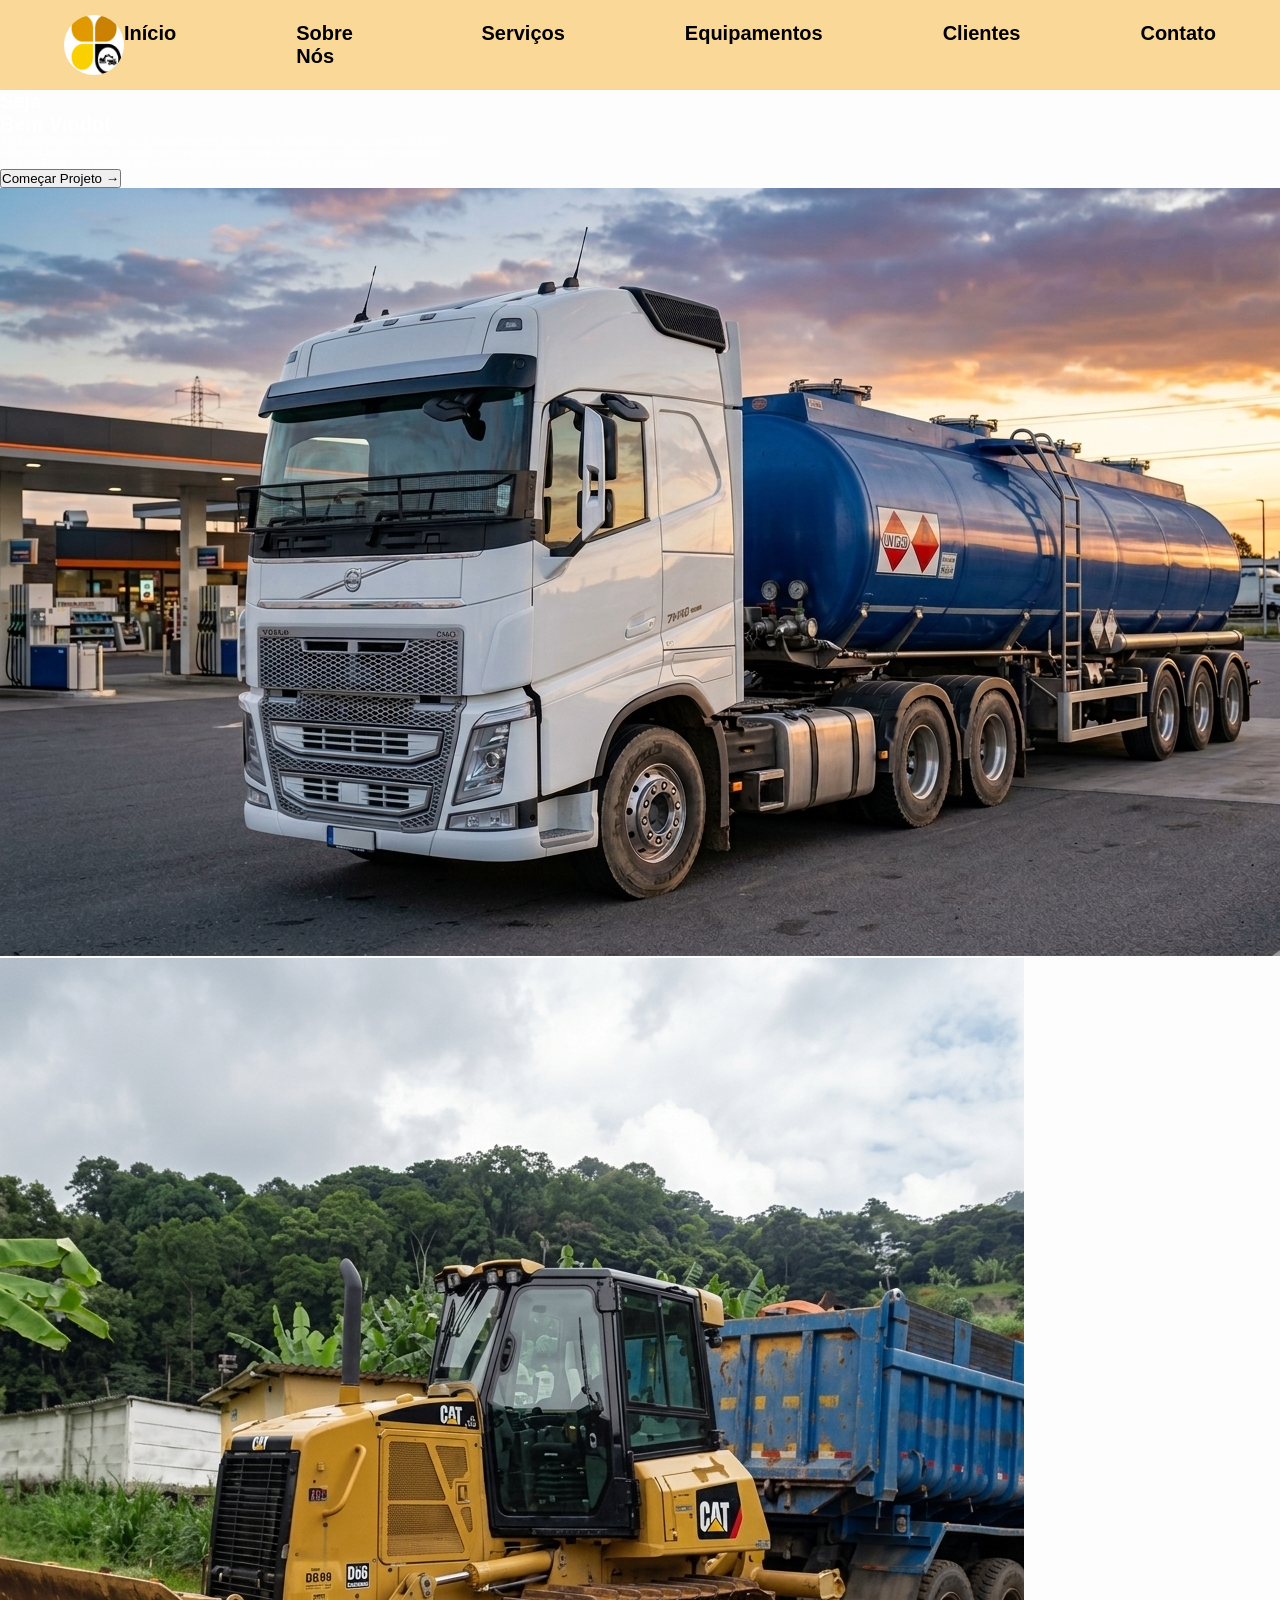
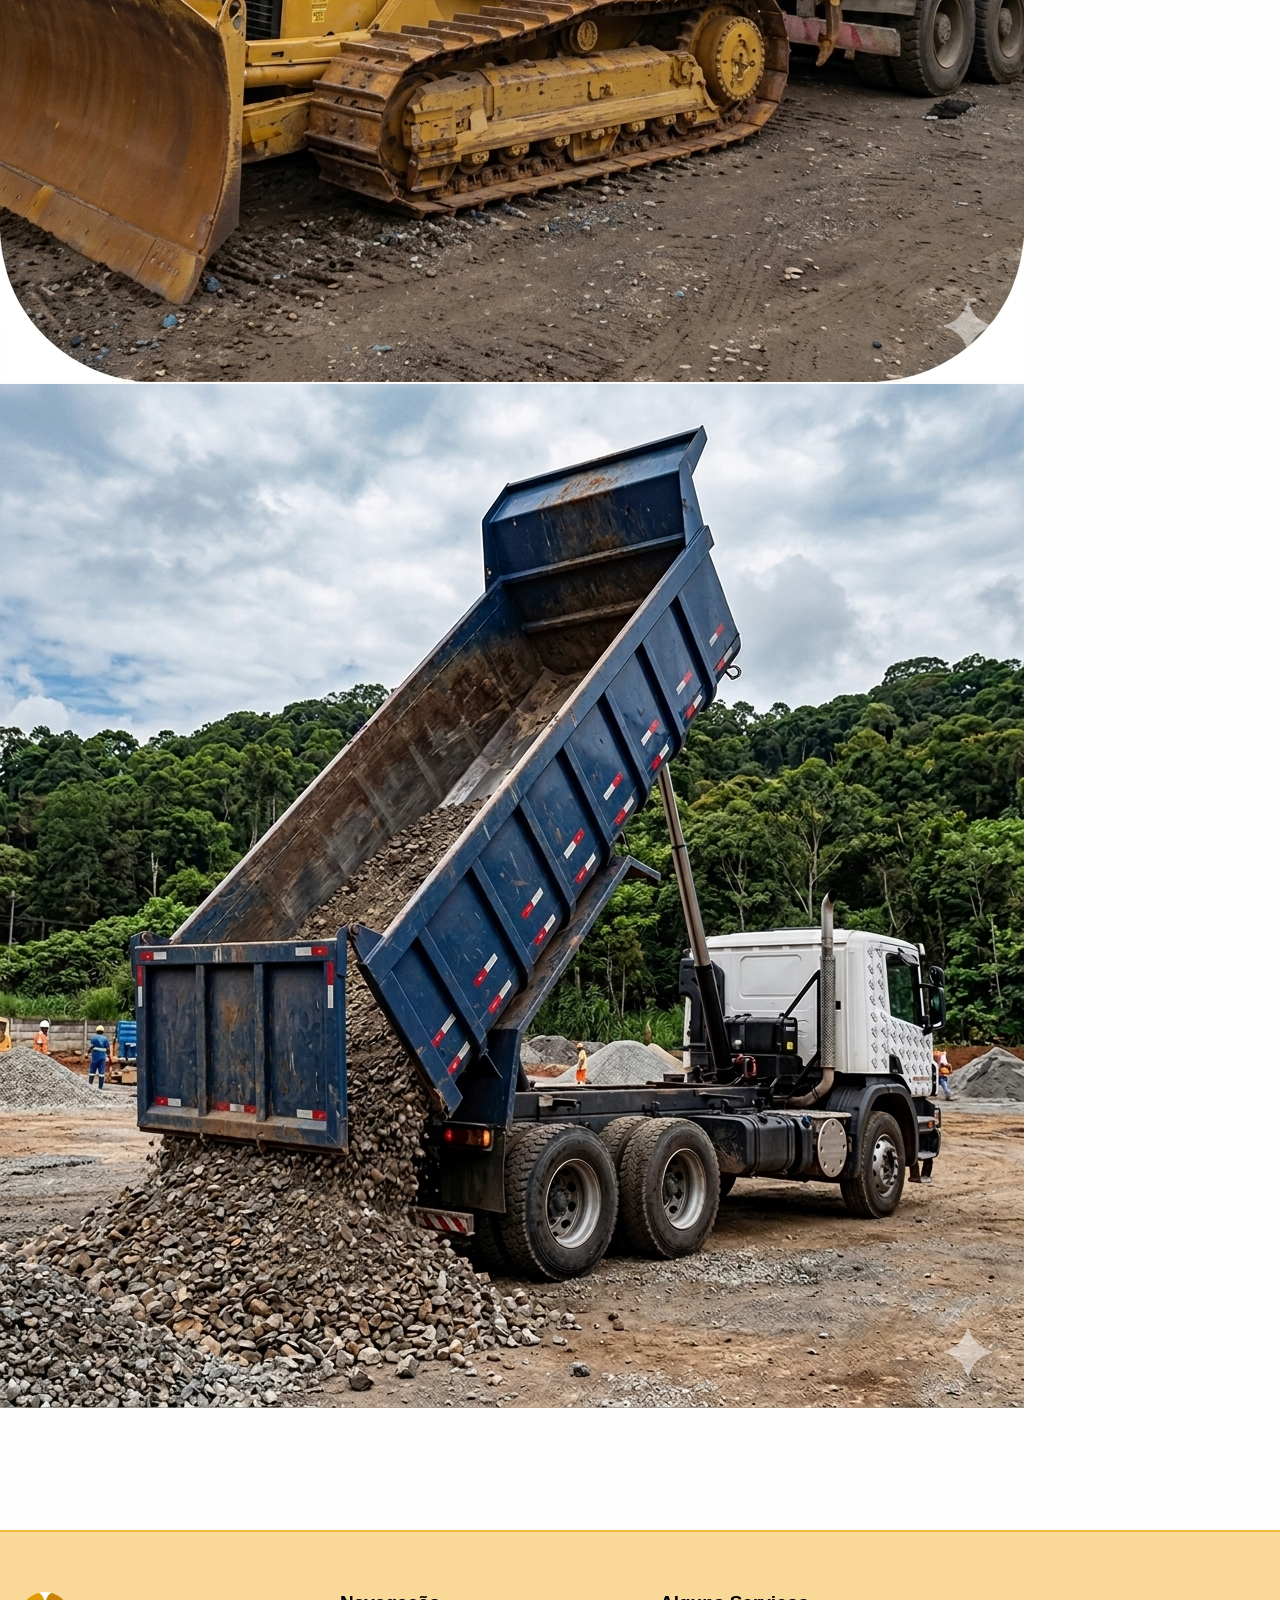
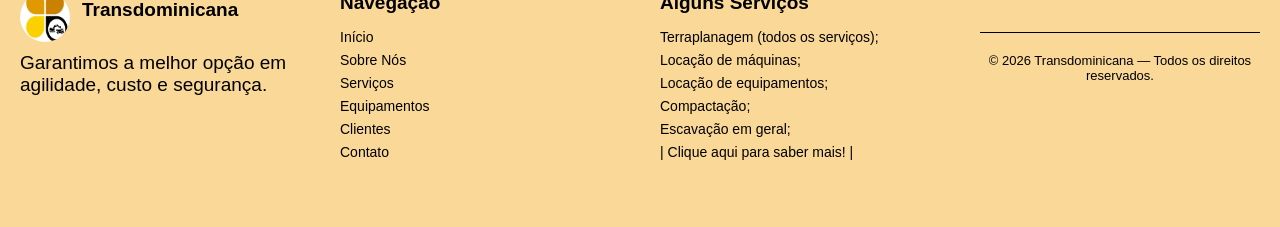
==== index.html @ 34ffacd8 "Ajustando tela inicial parte 1" ====
<!DOCTYPE html>
<html lang="en">

<head>
    <meta charset="UTF-8">
    <meta name="viewport" content="width=device-width, initial-scale=1.0">
    <title>Transdominicana | Transportes & Terraplanagem </title>
    <link rel="stylesheet" href="css/style.css">
    <link rel="shortcut icon" href="Img/logo2.png" type="image/x-icon">
</head>

<body>
    <header>
        <nav class="navbar">

            <div class="logo">
                <img src="Img/logo2.png" alt="Logo">
            </div>

            <ul class="nav-links">
                <li><a href="index.html">Início</a></li>
                <li><a href="sobre.html">Sobre Nós</a></li>
                <li><a href="servicos.html">Serviços</a></li>
                <li><a href="equipamento.html">Equipamentos</a></li>
                <li><a href="clientes.html">Clientes</a></li>
                <li><a href="contato.html">Contato</a></li>
            </ul>
        </nav>
    </header>
    <h1>
        Seja <br>
        Bem Vindo!<br>
    </h1>

    <p>
        A Transdominicana Transportes e Terraplanagem Ltda coloca á disposição de seus clientes soluções <br>
        individualizadas, através de atendimento personalizado, para assegurar com eficiência e qualidade <br> a
        prestação de bons serviços que acompanhem o desenvolvimento da sua empresa.
    </p>
    <a href="servicos.html"><button class="btn-primeiro"> Começar Projeto →</button></a>
    <img src="Img/caminhaotanque.png" alt="Caminhão Tanque">
    <img src="Img/trator.png" alt="Trator">
    <img src="Img/caçamba.png" alt="Caçambas">

    <footer class="footer">
        <div class="footer-container">

            <div class="footer-col">
                <div class="footer-logo">
                    <img src="Img/logo2.png" alt="Logo">
                    <h3>Transdominicana</h3>
                </div>
                <p>Garantimos a melhor opção em agilidade, custo e segurança.</p>
            </div>

            <div class="footer-col">
                <h4>Navegação</h4>
                <ul>
                <li><a href="index.html">Início</a></li>
                <li><a href="sobre.html">Sobre Nós</a></li>
                <li><a href="servicos.html">Serviços</a></li>
                <li><a href="equipamento.html">Equipamentos</a></li>
                <li><a href="clientes.html">Clientes</a></li>
                <li><a href="contato.html">Contato</a></li>
                </ul>
            </div>

            <div class="footer-col">
                <h4>Alguns Serviços</h4>
                <ul>
                    <li>Terraplanagem (todos os serviços);</li>
                    <li>Locação de máquinas;</li>
                    <li>Locação de equipamentos;</li>
                    <li>Compactação;</li>
                    <li>Escavação em geral;</li>
                    <li><a href="servicos.html"> | Clique aqui para saber mais! | </a></li>
                </ul>
            </div>

        <div class="footer-bottom">
            <p>© 2026 Transdominicana — Todos os direitos reservados.</p>
        </div>
    </footer>

</body>

</html>
---- css/style.css ----
:root {
  font-size: 10px;
}

* {
  margin: 0;
  padding: 0;
  box-sizing: border-box;
  font-family: "Poppins", sans-serif;
}

body {
  background: #fdfdfd;
  color: white;
}

header {
  width: 100%;
  background: #fad898;
  padding: 15px 0;
}

.navbar {
  display: flex;
  justify-content: space-between;
  align-items: center;
  width: 90%;
  max-width: 1400px;
  margin: auto;
  font-size: 1rem;
}

.logo {
  display: flex;
  align-items: center;
  gap: 10px;
}

.logo img {
  border-radius: 50%;
  width: 60px;
  height: 60px;
}

.logo span {
  font-weight: bold;
  font-size: 20px;
  color: #ffffff;
}

.nav-links {
  list-style: none;
  display: flex;
  gap: 120px;
}

.nav-links a {
  text-decoration: none;
  color: #000000;
  font-size: 20px;
  font-family: Optima, sans-serif;
  font-weight: 600;
  transition: 0.2s;
}

.nav-links a:hover {
  opacity: 3.0;
  color: #ffffff;
}

.footer {
  background: #fad898;
  padding: 60px 20px;
  border-top: 2px solid #f4b83c;
  margin-top: 120px;
}

.footer-container {
  display: grid;
  grid-template-columns: repeat(auto-fit, minmax(260px, 1fr));
  gap: 40px;
  max-width: 1300px;
  margin: auto;
}

.footer-logo {
  display: flex;
  align-items: center;
  gap: 12px;
  margin-bottom: 10px;
}

.footer-logo img {
  width: 50px;
  height: 50px;
  border-radius: 50%;
}

.footer-col h3,
.footer-col h4 {
  color: #000000;
  margin-bottom: 15px;
  font-size: 1.9rem;
}

.footer-col p {
  color: #000000;
  margin-bottom: 15px;
  font-size: 1.9rem;
}

.footer-col ul {
  list-style: none;
  padding: 0;
}

.footer-col ul li {
  margin-bottom: 7px;
  color: #000000;
  font-size: 1.4rem;
}

.footer-col ul li a {
  text-decoration: none;
  color: #000000;
  transition: 0.3s;
}

.footer-col ul li a:hover {
  color: #ffffff;
}

.newsletter {
  display: flex;
  flex-direction: column;
  gap: 12px;
}

.newsletter input {
  padding: 12px;
  border: 2px solid #f4b83c;
  border-radius: 8px;
  background: #111;
  color: #fff;
  font-size: 1.4rem;
}

.newsletter button {
  padding: 12px;
  background: #f4b83c;
  border: none;
  border-radius: 8px;
  font-size: 1.4rem;
  font-weight: bold;
  cursor: pointer;
  transition: 0.3s;
}

.newsletter button:hover {
  opacity: 0.8;
}

.footer-bottom {
  margin-top: 40px;
  text-align: center;
  padding-top: 20px;
  border-top: 1px solid #000000;
}

.footer-bottom p {
  color: #000000;
  font-size: 1.3rem;
}
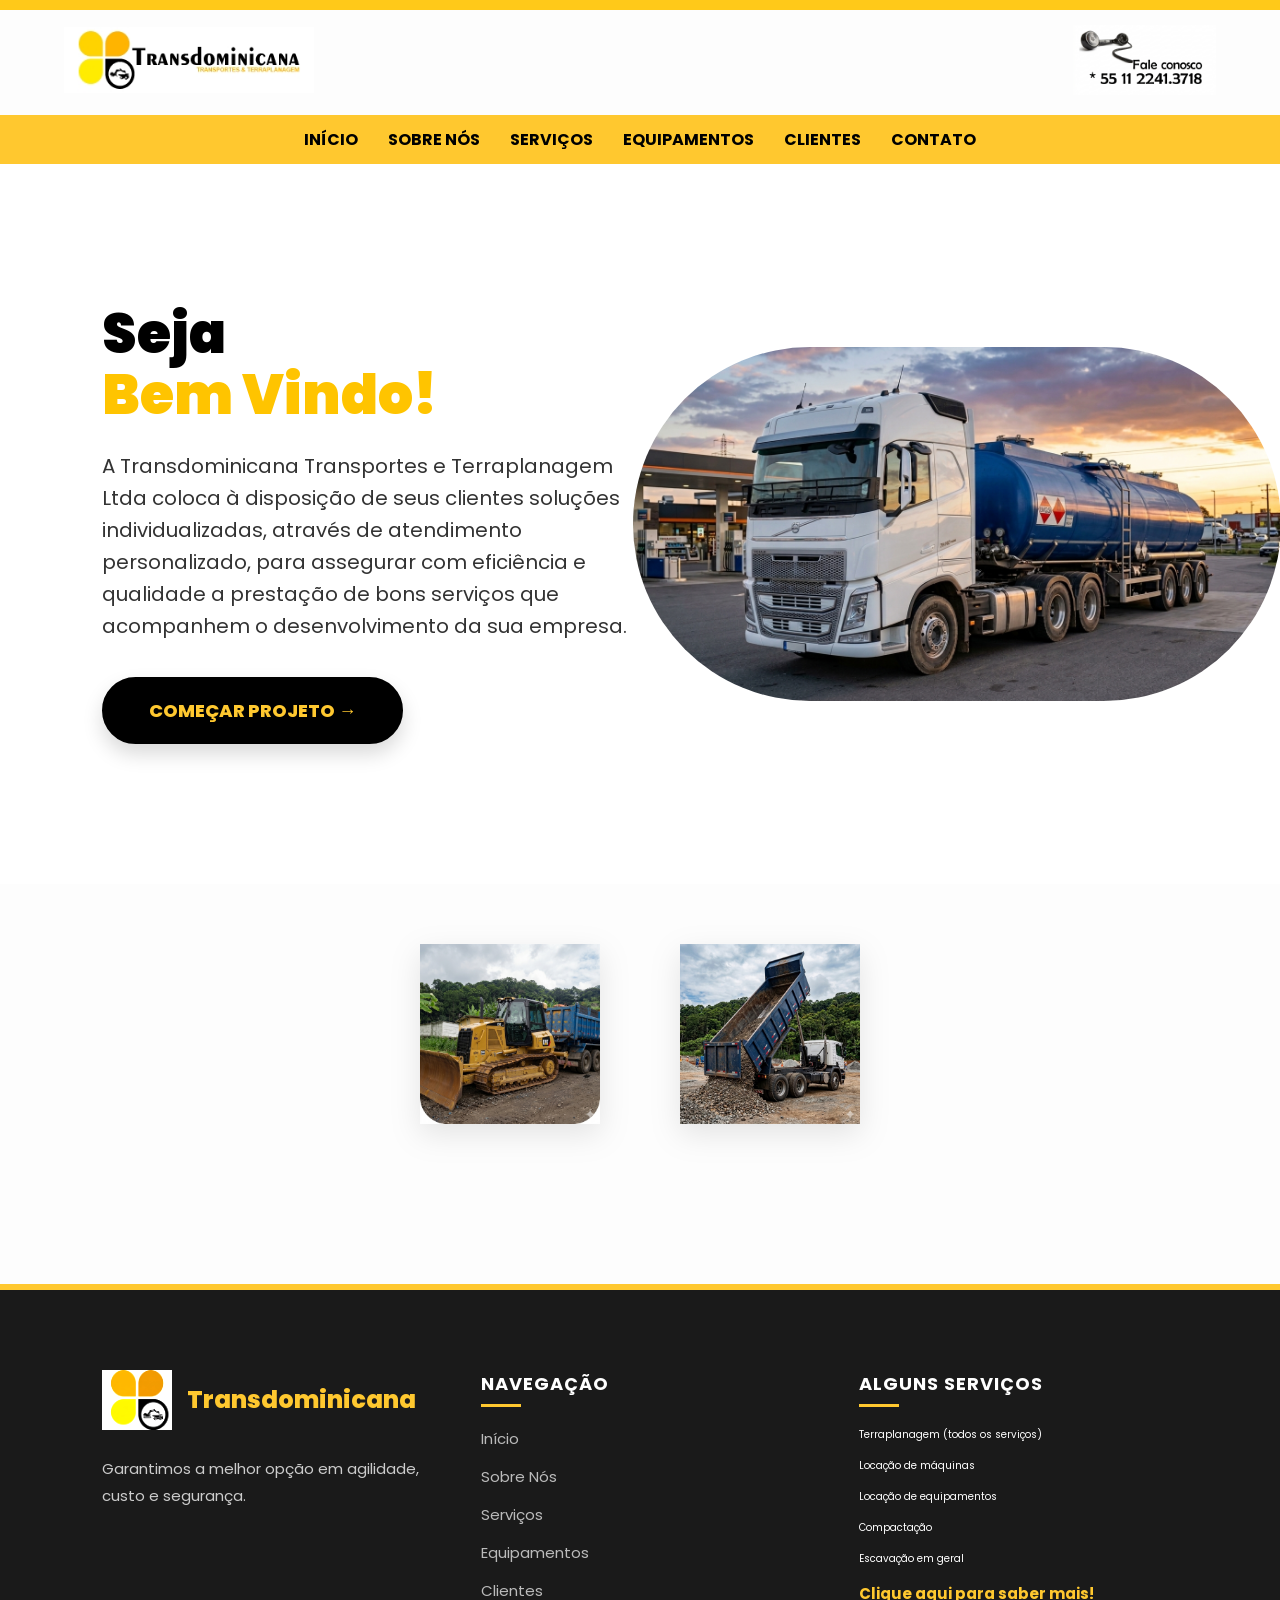
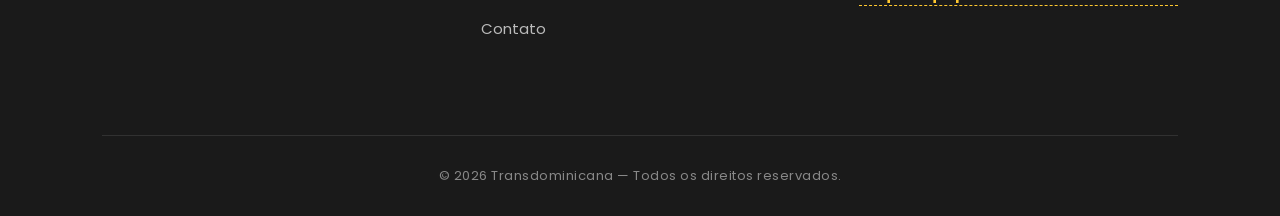
==== commit d284c022: "Ajustando telas parte 2" ====
--- a/index.html
+++ b/index.html
@@ -1,22 +1,28 @@
 <!DOCTYPE html>
-<html lang="en">
+<html lang="pt-br">
 
 <head>
     <meta charset="UTF-8">
     <meta name="viewport" content="width=device-width, initial-scale=1.0">
-    <title>Transdominicana | Transportes & Terraplanagem </title>
+    <title>Transdominicana | Transportes & Terraplanagem</title>
     <link rel="stylesheet" href="css/style.css">
     <link rel="shortcut icon" href="Img/logo2.png" type="image/x-icon">
+    <link href="https://fonts.googleapis.com/css2?family=Poppins:wght@300;400;600;700&display=swap" rel="stylesheet">
 </head>
 
 <body>
     <header>
         <nav class="navbar">
+            <div class="logo">
+                <img src="Img/logo.png" alt="Logo Transdominicana">
+            </div>
+            
+            <div class="fale-conosco">
+                <img src="Img/faleconosco.png" alt="Fale Conosco">
+            </div>
+        </nav>
 
-            <div class="logo">
-                <img src="Img/logo2.png" alt="Logo">
-            </div>
-
+        <div class="header-links">
             <ul class="nav-links">
                 <li><a href="index.html">Início</a></li>
                 <li><a href="sobre.html">Sobre Nós</a></li>
@@ -25,29 +31,41 @@
                 <li><a href="clientes.html">Clientes</a></li>
                 <li><a href="contato.html">Contato</a></li>
             </ul>
-        </nav>
+        </div>
     </header>
-    <h1>
-        Seja <br>
-        Bem Vindo!<br>
-    </h1>
 
-    <p>
-        A Transdominicana Transportes e Terraplanagem Ltda coloca á disposição de seus clientes soluções <br>
-        individualizadas, através de atendimento personalizado, para assegurar com eficiência e qualidade <br> a
-        prestação de bons serviços que acompanhem o desenvolvimento da sua empresa.
-    </p>
-    <a href="servicos.html"><button class="btn-primeiro"> Começar Projeto →</button></a>
-    <img src="Img/caminhaotanque.png" alt="Caminhão Tanque">
-    <img src="Img/trator.png" alt="Trator">
-    <img src="Img/caçamba.png" alt="Caçambas">
+    <main>
+        <section class="hero">
+            <div class="hero-container">
+                <div class="hero-text">
+                    <h1>Seja <br> <span>Bem Vindo!</span></h1>
+                    <p>
+                        A Transdominicana Transportes e Terraplanagem Ltda coloca à disposição de seus clientes soluções 
+                        individualizadas, através de atendimento personalizado, para assegurar com eficiência e qualidade 
+                        a prestação de bons serviços que acompanhem o desenvolvimento da sua empresa.
+                    </p>
+                    <a href="servicos.html" class="btn-primeiro">Começar Projeto →</a>
+                </div>
+
+                <div class="hero-img">
+                    <img src="Img/caminhaotanque.png" alt="Caminhão Tanque">
+                </div>
+            </div>
+        </section>
+
+        <section class="frota-preview">
+            <div class="container-maquinas">
+                <img src="Img/trator.png" alt="Trator">
+                <img src="Img/caçamba.png" alt="Caçambas">
+            </div>
+        </section>
+    </main>
 
     <footer class="footer">
         <div class="footer-container">
-
             <div class="footer-col">
                 <div class="footer-logo">
-                    <img src="Img/logo2.png" alt="Logo">
+                    <img src="Img/logo2.png" alt="Logo Transdominicana">
                     <h3>Transdominicana</h3>
                 </div>
                 <p>Garantimos a melhor opção em agilidade, custo e segurança.</p>
@@ -56,26 +74,27 @@
             <div class="footer-col">
                 <h4>Navegação</h4>
                 <ul>
-                <li><a href="index.html">Início</a></li>
-                <li><a href="sobre.html">Sobre Nós</a></li>
-                <li><a href="servicos.html">Serviços</a></li>
-                <li><a href="equipamento.html">Equipamentos</a></li>
-                <li><a href="clientes.html">Clientes</a></li>
-                <li><a href="contato.html">Contato</a></li>
+                    <li><a href="index.html">Início</a></li>
+                    <li><a href="sobre.html">Sobre Nós</a></li>
+                    <li><a href="servicos.html">Serviços</a></li>
+                    <li><a href="equipamento.html">Equipamentos</a></li>
+                    <li><a href="clientes.html">Clientes</a></li>
+                    <li><a href="contato.html">Contato</a></li>
                 </ul>
             </div>
 
             <div class="footer-col">
                 <h4>Alguns Serviços</h4>
                 <ul>
-                    <li>Terraplanagem (todos os serviços);</li>
-                    <li>Locação de máquinas;</li>
-                    <li>Locação de equipamentos;</li>
-                    <li>Compactação;</li>
-                    <li>Escavação em geral;</li>
-                    <li><a href="servicos.html"> | Clique aqui para saber mais! | </a></li>
+                    <li>Terraplanagem (todos os serviços)</li>
+                    <li>Locação de máquinas</li>
+                    <li>Locação de equipamentos</li>
+                    <li>Compactação</li>
+                    <li>Escavação em geral</li>
+                    <li><a href="servicos.html" class="link-destaque">Clique aqui para saber mais!</a></li>
                 </ul>
             </div>
+        </div>
 
         <div class="footer-bottom">
             <p>© 2026 Transdominicana — Todos os direitos reservados.</p>
@@ -83,5 +102,4 @@
     </footer>
 
 </body>
-
 </html>
--- a/css/style.css
+++ b/css/style.css
@@ -1,173 +1,397 @@
+/* --- CONFIGURAÇÕES GERAIS --- */
 :root {
-  font-size: 10px;
+    font-size: 10px; /* Facilita o uso de rem (1.0rem = 10px) */
 }
 
 * {
-  margin: 0;
-  padding: 0;
-  box-sizing: border-box;
-  font-family: "Poppins", sans-serif;
+    margin: 0;
+    padding: 0;
+    box-sizing: border-box;
+    font-family: "Poppins", sans-serif;
 }
 
 body {
-  background: #fdfdfd;
-  color: white;
-}
-
-header {
-  width: 100%;
-  background: #fad898;
-  padding: 15px 0;
-}
-
+    background: #fdfdfd;
+    color: #333; /* Texto padrão escuro para melhor leitura */
+    overflow-x: hidden; /* Garante que nada escape pela direita */
+}
+
+/* --- CABEÇALHO (HEADER) --- */
+
+/* Faixa superior decorativa */
+header::before {
+    content: "";
+    display: block;
+    width: 100%;
+    height: 10px;
+    background: #ffc919;
+}
+
+/* Barra Branca (Logo e Fale Conosco) */
 .navbar {
-  display: flex;
-  justify-content: space-between;
-  align-items: center;
-  width: 90%;
-  max-width: 1400px;
-  margin: auto;
-  font-size: 1rem;
-}
-
-.logo {
-  display: flex;
-  align-items: center;
-  gap: 10px;
+    display: flex;
+    justify-content: space-between;
+    align-items: center;
+    width: 100%;
+    max-width: 1400px;
+    margin: 0 auto;
+    padding: 15px 5%;
 }
 
 .logo img {
-  border-radius: 50%;
-  width: 60px;
-  height: 60px;
-}
-
-.logo span {
-  font-weight: bold;
-  font-size: 20px;
-  color: #ffffff;
+    width: 250px;
+    height: auto;
+}
+
+.fale-conosco img {
+    height: 70px;
+    width: auto;
+    cursor: pointer;
+    transition: transform 0.3s ease;
+}
+
+.fale-conosco img:hover {
+    transform: scale(1.05);
+}
+
+/* Barra Amarela (Links de Navegação) */
+.header-links {
+    width: 100%;
+    background: #ffc82f;
+    padding: 12px 0;
+    box-shadow: 0 4px 6px rgba(0,0,0,0.05);
 }
 
 .nav-links {
-  list-style: none;
-  display: flex;
-  gap: 120px;
+    list-style: none;
+    display: flex;
+    justify-content: center;
+    align-items: center;
+    gap: 30px;
 }
 
 .nav-links a {
-  text-decoration: none;
-  color: #000000;
-  font-size: 20px;
-  font-family: Optima, sans-serif;
-  font-weight: 600;
-  transition: 0.2s;
+    text-decoration: none;
+    color: #000000;
+    font-size: 1.6rem;
+    font-weight: 700;
+    text-transform: uppercase;
+    transition: color 0.3s ease;
 }
 
 .nav-links a:hover {
-  opacity: 3.0;
-  color: #ffffff;
-}
+    color: #ff5202;
+}
+
+/* --- SEÇÃO HERO --- */
+
+.hero {
+    display: flex;
+    width: 100%;
+    min-height: 80vh;
+    background: #ffffff;
+    align-items: center;
+    overflow: hidden;
+}
+
+.hero-container {
+    display: flex;
+    width: 100%;
+    align-items: center;
+    justify-content: space-between;
+    padding-left: 8%; /* Espaçamento lateral do texto */
+}
+
+.hero-text {
+    flex: 0 0 45%; /* Ocupa 45% da largura */
+    z-index: 2;
+}
+
+.hero-text h1 {
+    font-size: 5.5rem;
+    font-weight: 900;
+    line-height: 1.1;
+    color: #000000;
+}
+
+.hero-text h1 span {
+    color: #ffc400;
+}
+
+.hero-text p {
+    margin-top: 25px;
+    font-size: 2rem;
+    line-height: 1.6;
+    color: #333333;
+}
+
+/* Imagem no canto direito extremo */
+.hero-img {
+    flex:  50%;
+    display: flex;
+    justify-content:center;
+    align-items: center;
+}
+
+.hero-img img {
+    width: 100%;
+    max-width: 900px; /* Aumentado para impacto visual */
+    height: auto;
+    object-fit: cover;
+    margin-right: -2px;
+    border-radius: 250px; 
+}
+
+/* --- BOTÃO --- */
+
+.btn-primeiro {
+    display: inline-block;
+    margin-top: 35px;
+    padding: 18px 45px;
+    background: #000000;
+    color: #ffc82f;
+    text-decoration: none;
+    font-size: 1.8rem;
+    font-weight: 800;
+    text-transform: uppercase;
+    border-radius: 50px;
+    transition: all 0.3s ease;
+    border: 2px solid #000;
+    cursor: pointer;
+    box-shadow: 0 10px 20px rgba(0,0,0,0.15);
+}
+
+.btn-primeiro:hover {
+    background: #ffc82f;
+    color: #000;
+    transform: translateY(-5px);
+    box-shadow: 0 15px 30px rgba(255, 200, 47, 0.4);
+}
+
+/* --- SEÇÃO FROTA (TRATOR E CAÇAMBA) --- */
+
+.frota-preview {
+    padding: 60px 5%;
+    background: #fdfdfd;
+}
+
+.container-maquinas {
+    display: flex;
+    justify-content: center;
+    gap: 80px;
+    flex-wrap: wrap;
+}
+
+.container-maquinas img {
+    height: 180px;
+    width: auto;
+    filter: drop-shadow(0 10px 15px rgba(0,0,0,0.1));
+    transition: transform 0.3s ease;
+}
+
+.container-maquinas img:hover {
+    transform: scale(1.05);
+}
+
+/* --- RODAPÉ (FOOTER) - VERSÃO PREMIUM --- */
 
 .footer {
-  background: #fad898;
-  padding: 60px 20px;
-  border-top: 2px solid #f4b83c;
-  margin-top: 120px;
+    background: #1a1a1a; /* Cinza quase preto para elegância */
+    padding: 80px 8% 30px;
+    border-top: 6px solid #ffc82f; /* Detalhe em amarelo no topo */
+    margin-top: 100px;
+    color: #ffffff;
 }
 
 .footer-container {
-  display: grid;
-  grid-template-columns: repeat(auto-fit, minmax(260px, 1fr));
-  gap: 40px;
-  max-width: 1300px;
-  margin: auto;
-}
-
+    display: grid;
+    grid-template-columns: repeat(auto-fit, minmax(250px, 1fr));
+    gap: 60px;
+    max-width: 1400px;
+    margin: 0 auto;
+}
+
+/* Coluna da Logo e Texto */
 .footer-logo {
-  display: flex;
-  align-items: center;
-  gap: 12px;
-  margin-bottom: 10px;
+    display: flex;
+    align-items: center;
+    gap: 15px;
+    margin-bottom: 25px;
 }
 
 .footer-logo img {
-  width: 50px;
-  height: 50px;
-  border-radius: 50%;
-}
-
-.footer-col h3,
+    width: 70px; /* Logo um pouco maior */
+    height: auto;
+    filter: brightness(1.2); /* Deixa a logo mais viva no fundo escuro */
+}
+
+.footer-col h3 {
+    color: #ffc82f; /* Nome da empresa em amarelo */
+    font-size: 2.4rem;
+    font-weight: 800;
+}
+
+.footer-col p {
+    font-size: 1.5rem;
+    line-height: 1.8;
+    color: #cccccc; /* Texto cinza claro para não cansar a vista */
+}
+
+/* Títulos das Colunas */
 .footer-col h4 {
-  color: #000000;
-  margin-bottom: 15px;
-  font-size: 1.9rem;
-}
-
-.footer-col p {
-  color: #000000;
-  margin-bottom: 15px;
-  font-size: 1.9rem;
-}
-
+    color: #ffffff;
+    font-size: 1.8rem;
+    font-weight: 700;
+    margin-bottom: 30px;
+    position: relative;
+    text-transform: uppercase;
+    letter-spacing: 1px;
+}
+
+/* Linha decorativa embaixo dos títulos */
+.footer-col h4::after {
+    content: "";
+    position: absolute;
+    left: 0;
+    bottom: -10px;
+    width: 40px;
+    height: 3px;
+    background: #ffc82f;
+}
+
+/* Links do Rodapé */
 .footer-col ul {
-  list-style: none;
-  padding: 0;
+    list-style: none;
 }
 
 .footer-col ul li {
-  margin-bottom: 7px;
-  color: #000000;
-  font-size: 1.4rem;
+    margin-bottom: 15px;
 }
 
 .footer-col ul li a {
-  text-decoration: none;
-  color: #000000;
-  transition: 0.3s;
+    text-decoration: none;
+    color: #bbbbbb;
+    font-size: 1.5rem;
+    transition: all 0.3s ease;
+    display: flex;
+    align-items: center;
 }
 
 .footer-col ul li a:hover {
-  color: #ffffff;
-}
-
-.newsletter {
-  display: flex;
-  flex-direction: column;
-  gap: 12px;
-}
-
-.newsletter input {
-  padding: 12px;
-  border: 2px solid #f4b83c;
-  border-radius: 8px;
-  background: #111;
-  color: #fff;
-  font-size: 1.4rem;
-}
-
-.newsletter button {
-  padding: 12px;
-  background: #f4b83c;
-  border: none;
-  border-radius: 8px;
-  font-size: 1.4rem;
-  font-weight: bold;
-  cursor: pointer;
-  transition: 0.3s;
-}
-
-.newsletter button:hover {
-  opacity: 0.8;
-}
-
+    color: #ffc82f;
+    padding-left: 8px; /* Efeito de deslize ao passar o mouse */
+}
+
+/* Link de Destaque */
+.link-destaque {
+    font-weight: 700;
+    color: #ffc82f !important;
+    border-bottom: 1px dashed #ffc82f;
+}
+
+/* Parte Inferior (Copyright) */
 .footer-bottom {
-  margin-top: 40px;
-  text-align: center;
-  padding-top: 20px;
-  border-top: 1px solid #000000;
+    margin-top: 80px;
+    text-align: center;
+    padding-top: 30px;
+    border-top: 1px solid rgba(255, 255, 255, 0.1);
 }
 
 .footer-bottom p {
-  color: #000000;
-  font-size: 1.3rem;
+    font-size: 1.3rem;
+    color: #888888;
+    letter-spacing: 0.5px;
+}
+
+/* Ajuste de responsividade para telas pequenas */
+@media (max-width: 768px) {
+    .footer {
+        padding: 60px 5% 20px;
+    }
+    
+    .footer-container {
+        gap: 40px;
+        text-align: center;
+    }
+
+    .footer-col h4::after {
+        left: 50%;
+        transform: translateX(-50%);
+    }
+
+    .footer-col ul li a {
+        justify-content: center;
+    }
+}
+/* --- RESPONSIVIDADE PARA TABLETS E CELULARES --- */
+
+/* Ajustes para telas médias (Tablets) */
+@media (max-width: 1024px) {
+    .hero-container {
+        padding-left: 5%;
+        flex-direction: column;
+        text-align: center;
+        gap: 40px;
+    }
+
+    .hero-text {
+        flex: 1;
+        max-width: 100%;
+    }
+
+    .hero-img {
+        flex: 1;
+        justify-content: center;
+    }
+
+    .hero-text h1 {
+        font-size: 4rem;
+    }
+}
+
+/* Ajustes para telas pequenas (Celulares) */
+@media (max-width: 768px) {
+    /* Header - Coluna para o menu */
+    .navbar {
+        flex-direction: column;
+        gap: 20px;
+    }
+
+    .nav-links {
+        flex-direction: column;
+        gap: 15px;
+    }
+
+    /* Hero */
+    .hero {
+        min-height: auto;
+        padding: 40px 5%;
+    }
+
+    .hero-text h1 {
+        font-size: 3.5rem;
+    }
+
+    .hero-text p {
+        font-size: 1.6rem;
+    }
+
+    .hero-img img {
+        border-radius: 50px; /* Ajuste na curva da imagem */
+    }
+
+    /* Botão */
+    .btn-primeiro {
+        width: 100%;
+        text-align: center;
+    }
+
+    /* Frota */
+    .container-maquinas {
+        gap: 30px;
+    }
+
+    .container-maquinas img {
+        height: 100px;
+    }
 }
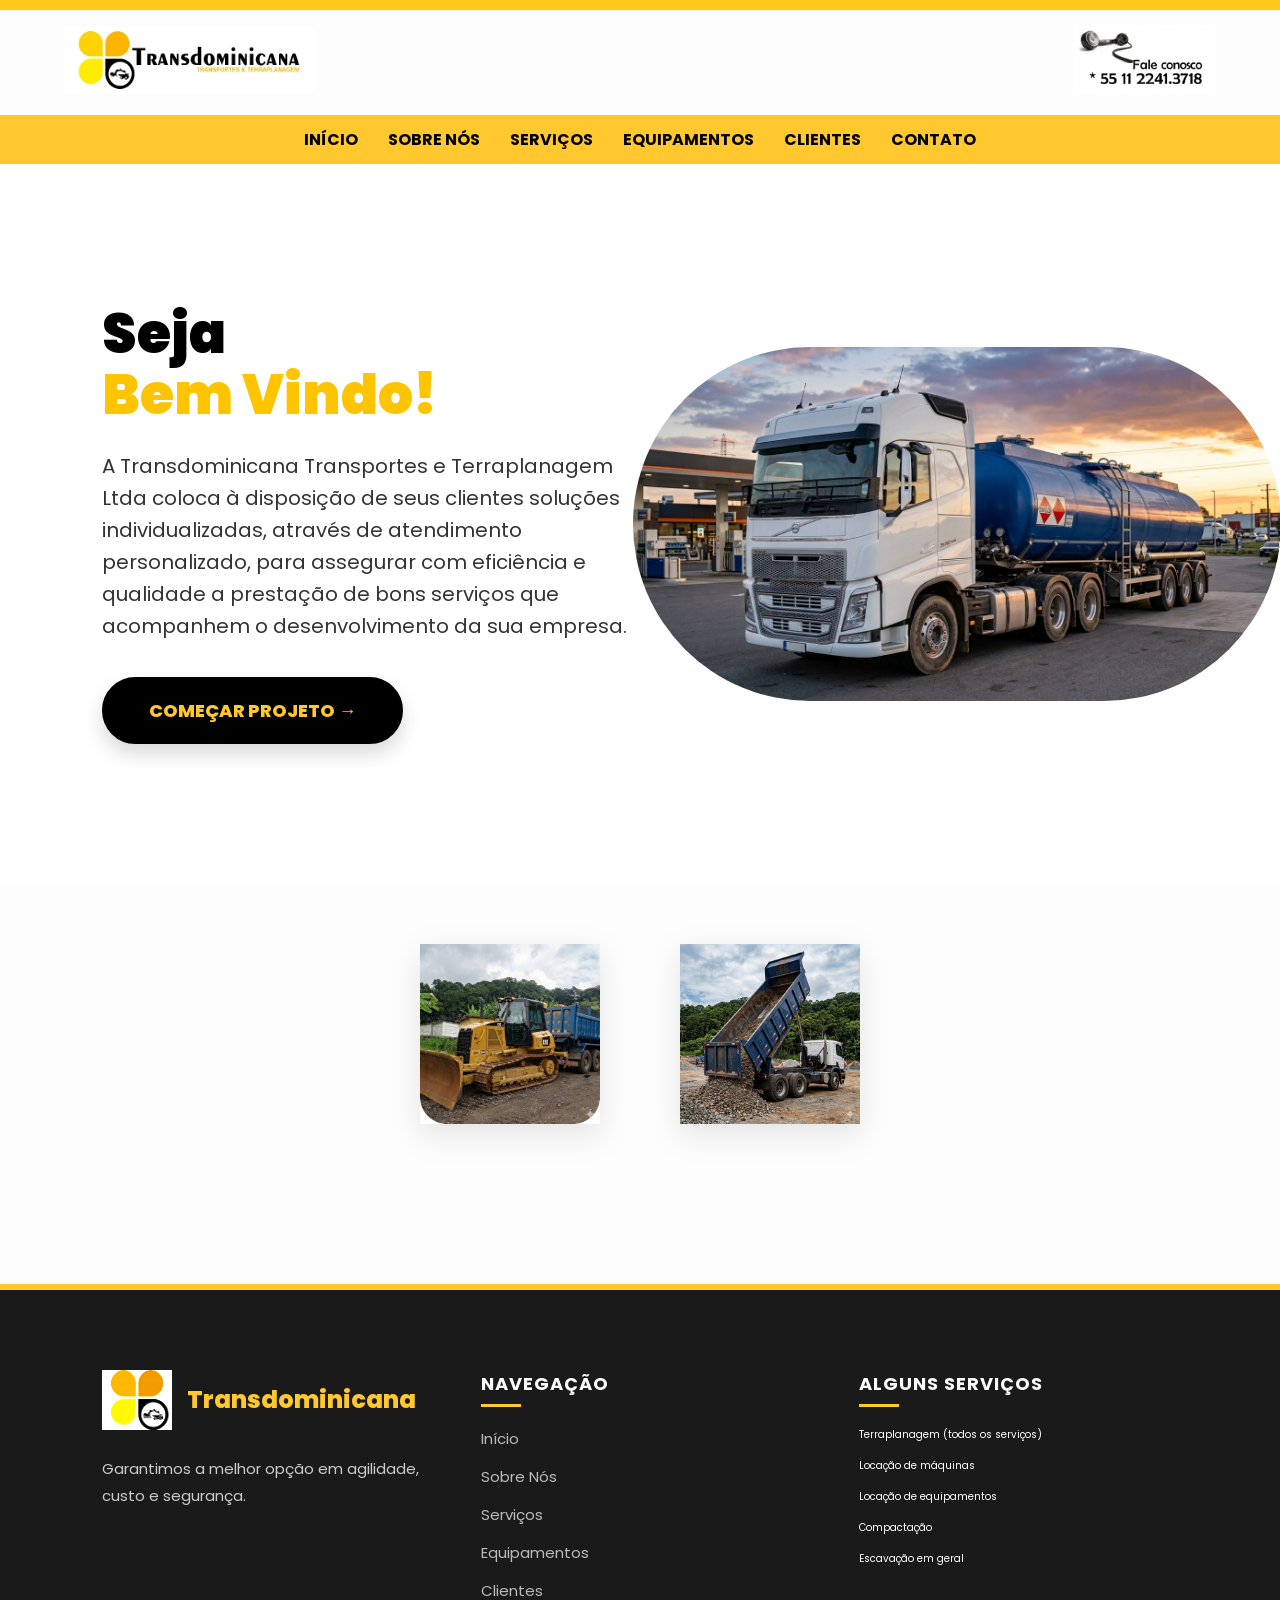
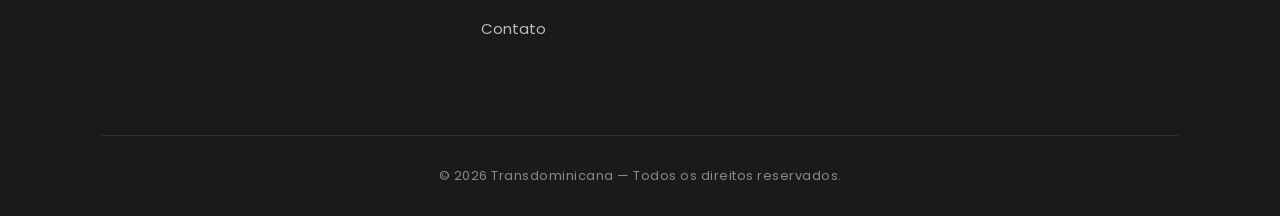
==== commit db74b46b: "Fazendo alterações significativas" ====
--- a/index.html
+++ b/index.html
@@ -74,12 +74,12 @@
             <div class="footer-col">
                 <h4>Navegação</h4>
                 <ul>
-                    <li><a href="index.html">Início</a></li>
-                    <li><a href="sobre.html">Sobre Nós</a></li>
-                    <li><a href="servicos.html">Serviços</a></li>
-                    <li><a href="equipamento.html">Equipamentos</a></li>
-                    <li><a href="clientes.html">Clientes</a></li>
-                    <li><a href="contato.html">Contato</a></li>
+                    <li><a href="#inicio">Início</a></li>
+                    <li><a href="#sobre">Sobre Nós</a></li>
+                    <li><a href="#servicos">Serviços</a></li>
+                    <li><a href="#equipamentos">Equipamentos</a></li>
+                    <li><a href="#clientes">Clientes</a></li>
+                    <li><a href="#contato">Contato</a></li>
                 </ul>
             </div>
 
@@ -91,7 +91,6 @@
                     <li>Locação de equipamentos</li>
                     <li>Compactação</li>
                     <li>Escavação em geral</li>
-                    <li><a href="servicos.html" class="link-destaque">Clique aqui para saber mais!</a></li>
                 </ul>
             </div>
         </div>
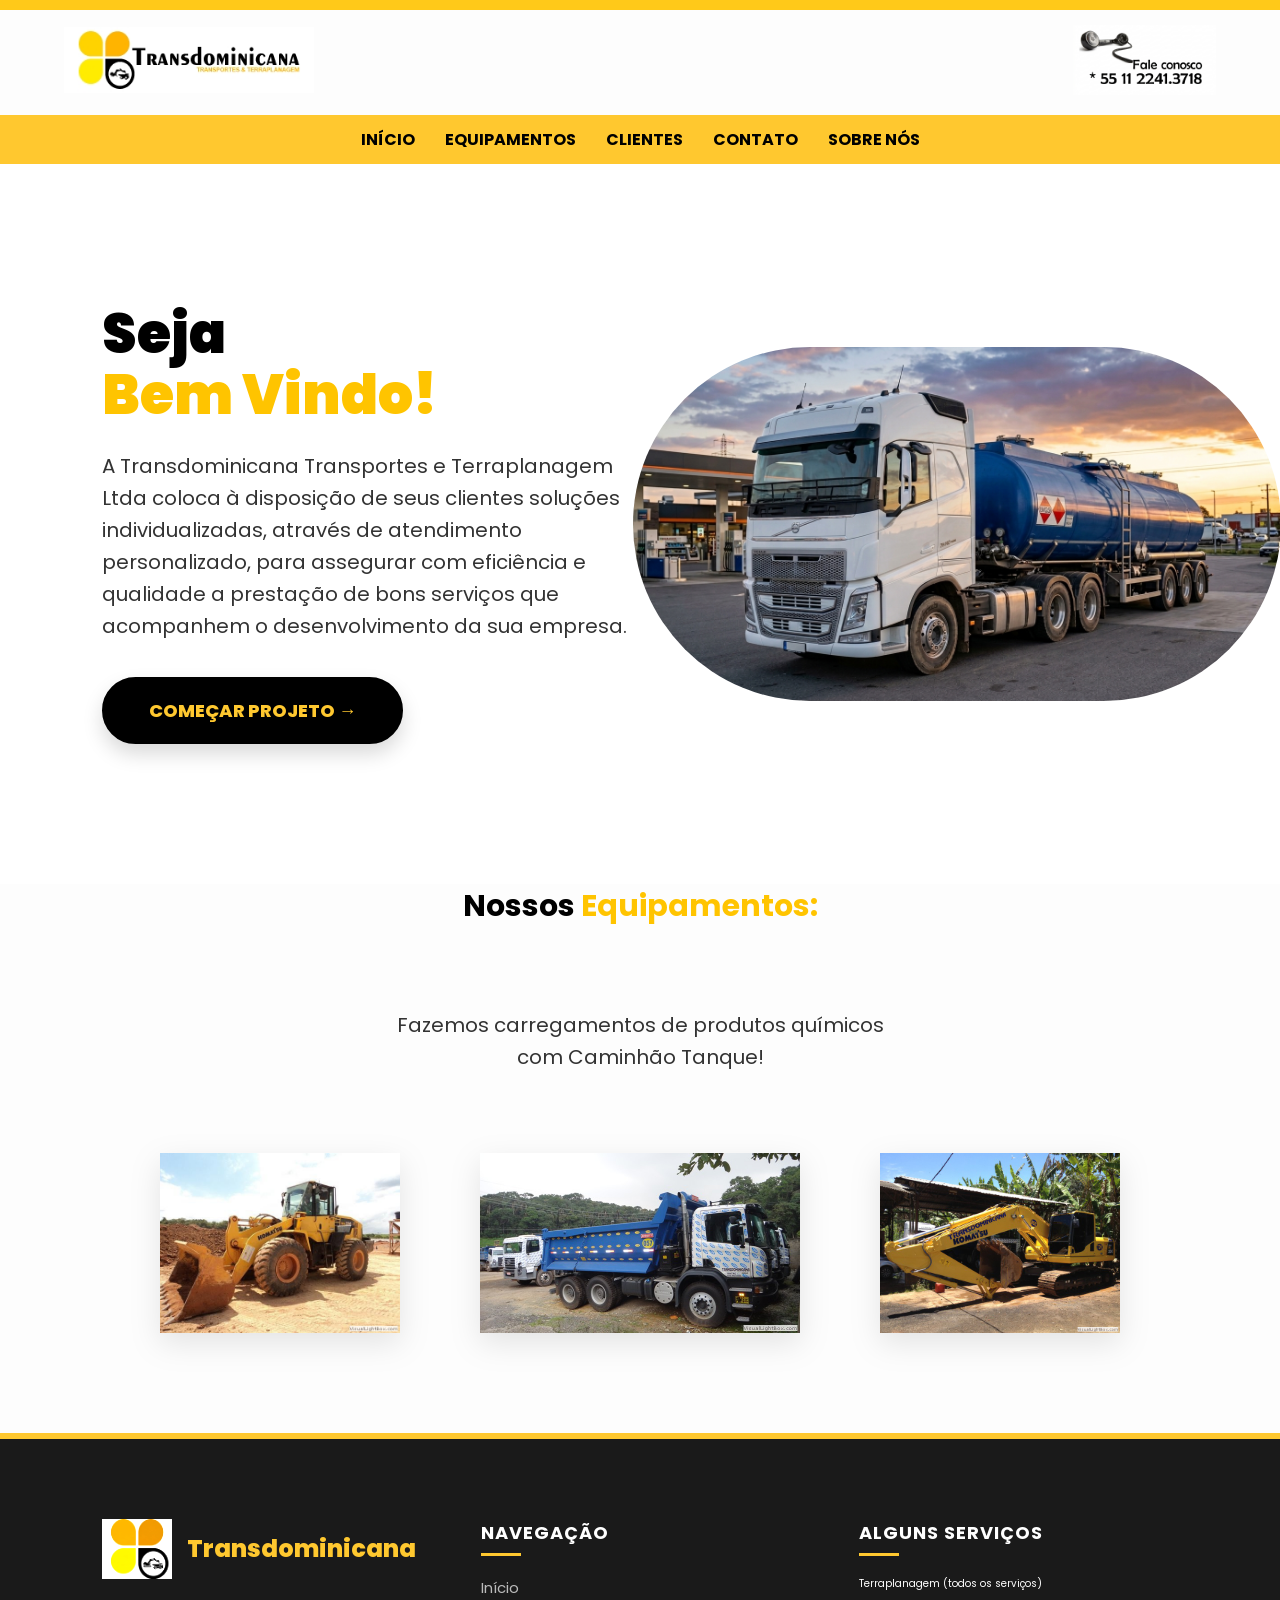
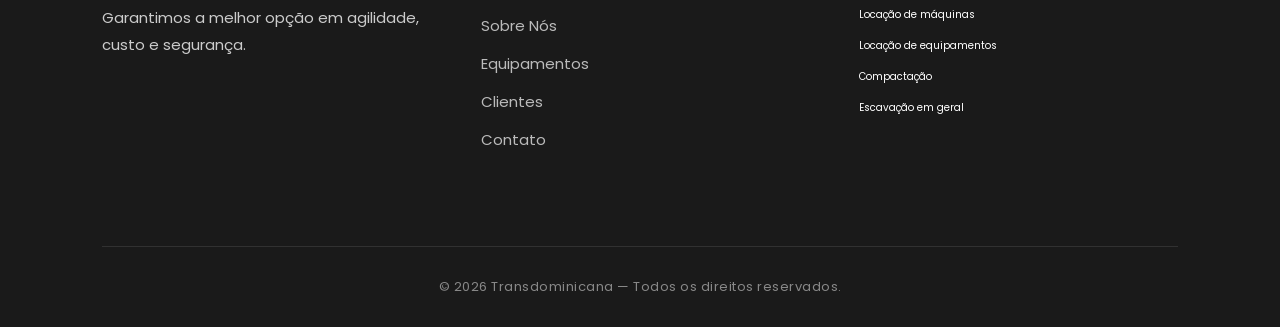
==== commit ba6d5466: "Atualizando a página inicial" ====
--- a/index.html
+++ b/index.html
@@ -24,18 +24,17 @@
 
         <div class="header-links">
             <ul class="nav-links">
-                <li><a href="index.html">Início</a></li>
-                <li><a href="sobre.html">Sobre Nós</a></li>
-                <li><a href="servicos.html">Serviços</a></li>
-                <li><a href="equipamento.html">Equipamentos</a></li>
-                <li><a href="clientes.html">Clientes</a></li>
-                <li><a href="contato.html">Contato</a></li>
+                <a href="#home">Início</a>
+                <a href="#equipamento">Equipamentos</a>
+                <a href="#clientes">Clientes</a>
+                <a href="#contato">Contato</a>
+                <a href="#sobre">Sobre Nós</a>
             </ul>
         </div>
     </header>
 
     <main>
-        <section class="hero">
+        <section id="home" class="hero">
             <div class="hero-container">
                 <div class="hero-text">
                     <h1>Seja <br> <span>Bem Vindo!</span></h1>
@@ -44,7 +43,7 @@
                         individualizadas, através de atendimento personalizado, para assegurar com eficiência e qualidade 
                         a prestação de bons serviços que acompanhem o desenvolvimento da sua empresa.
                     </p>
-                    <a href="servicos.html" class="btn-primeiro">Começar Projeto →</a>
+                    <a href="contato" class="btn-primeiro">Começar Projeto →</a>
                 </div>
 
                 <div class="hero-img">
@@ -53,10 +52,15 @@
             </div>
         </section>
 
-        <section class="frota-preview">
+        <section id="equipamento" class="maquinas">
             <div class="container-maquinas">
-                <img src="Img/trator.png" alt="Trator">
-                <img src="Img/caçamba.png" alt="Caçambas">
+                <h1>Nossos <span>Equipamentos:</span> </h1>
+                <p>Fazemos carregamentos de produtos químicos <br>
+                com Caminhão Tanque!</p>
+                <img src="Img/tratores.jpg" alt="Trator">
+                <img src="Img/caminhao.jpg" alt="Caminhão">
+                <img src="Img/Escavadeira.jpg" alt="Escavadeira">
+
             </div>
         </section>
     </main>
@@ -74,9 +78,8 @@
             <div class="footer-col">
                 <h4>Navegação</h4>
                 <ul>
-                    <li><a href="#inicio">Início</a></li>
+                    <li><a href="#home">Início</a></li>
                     <li><a href="#sobre">Sobre Nós</a></li>
-                    <li><a href="#servicos">Serviços</a></li>
                     <li><a href="#equipamentos">Equipamentos</a></li>
                     <li><a href="#clientes">Clientes</a></li>
                     <li><a href="#contato">Contato</a></li>
--- a/css/style.css
+++ b/css/style.css
@@ -127,9 +127,9 @@
 
 /* Imagem no canto direito extremo */
 .hero-img {
-    flex:  50%;
-    display: flex;
-    justify-content:center;
+    flex: 50%;
+    display: flex;
+    justify-content: center;
     align-items: center;
 }
 
@@ -180,6 +180,7 @@
     justify-content: center;
     gap: 80px;
     flex-wrap: wrap;
+    align-items: center;
 }
 
 .container-maquinas img {
@@ -191,6 +192,29 @@
 
 .container-maquinas img:hover {
     transform: scale(1.05);
+
+}
+
+/* Ajuste no Título da Frota */
+.container-maquinas h1 {
+    font-size: 30px;
+    color: #000;
+    text-align: center; /* Alinhamento corrigido */
+    width: 100%;      /* Ocupa a largura total para alinhar o texto */
+}
+
+.container-maquinas span {
+    color: #ffc400;
+}
+
+/* Ajuste no Parágrafo da Frota */
+.container-maquinas p {
+    font-size: 20px;
+    text-align: center; /* Garante o alinhamento à esquerda */
+    color: #333;
+    line-height: 1.6;
+    display: block;   /* Removido flex para evitar comportamentos inesperados no texto */
+    width: 100%;      /* Garante que o texto use o espaço disponível */
 }
 
 /* --- RODAPÉ (FOOTER) - VERSÃO PREMIUM --- */
@@ -394,4 +418,9 @@
     .container-maquinas img {
         height: 100px;
     }
+}
+
+/*Dar Scroll devagar pra não ficar bagunçado*/
+html {
+    scroll-behavior: smooth;
 }
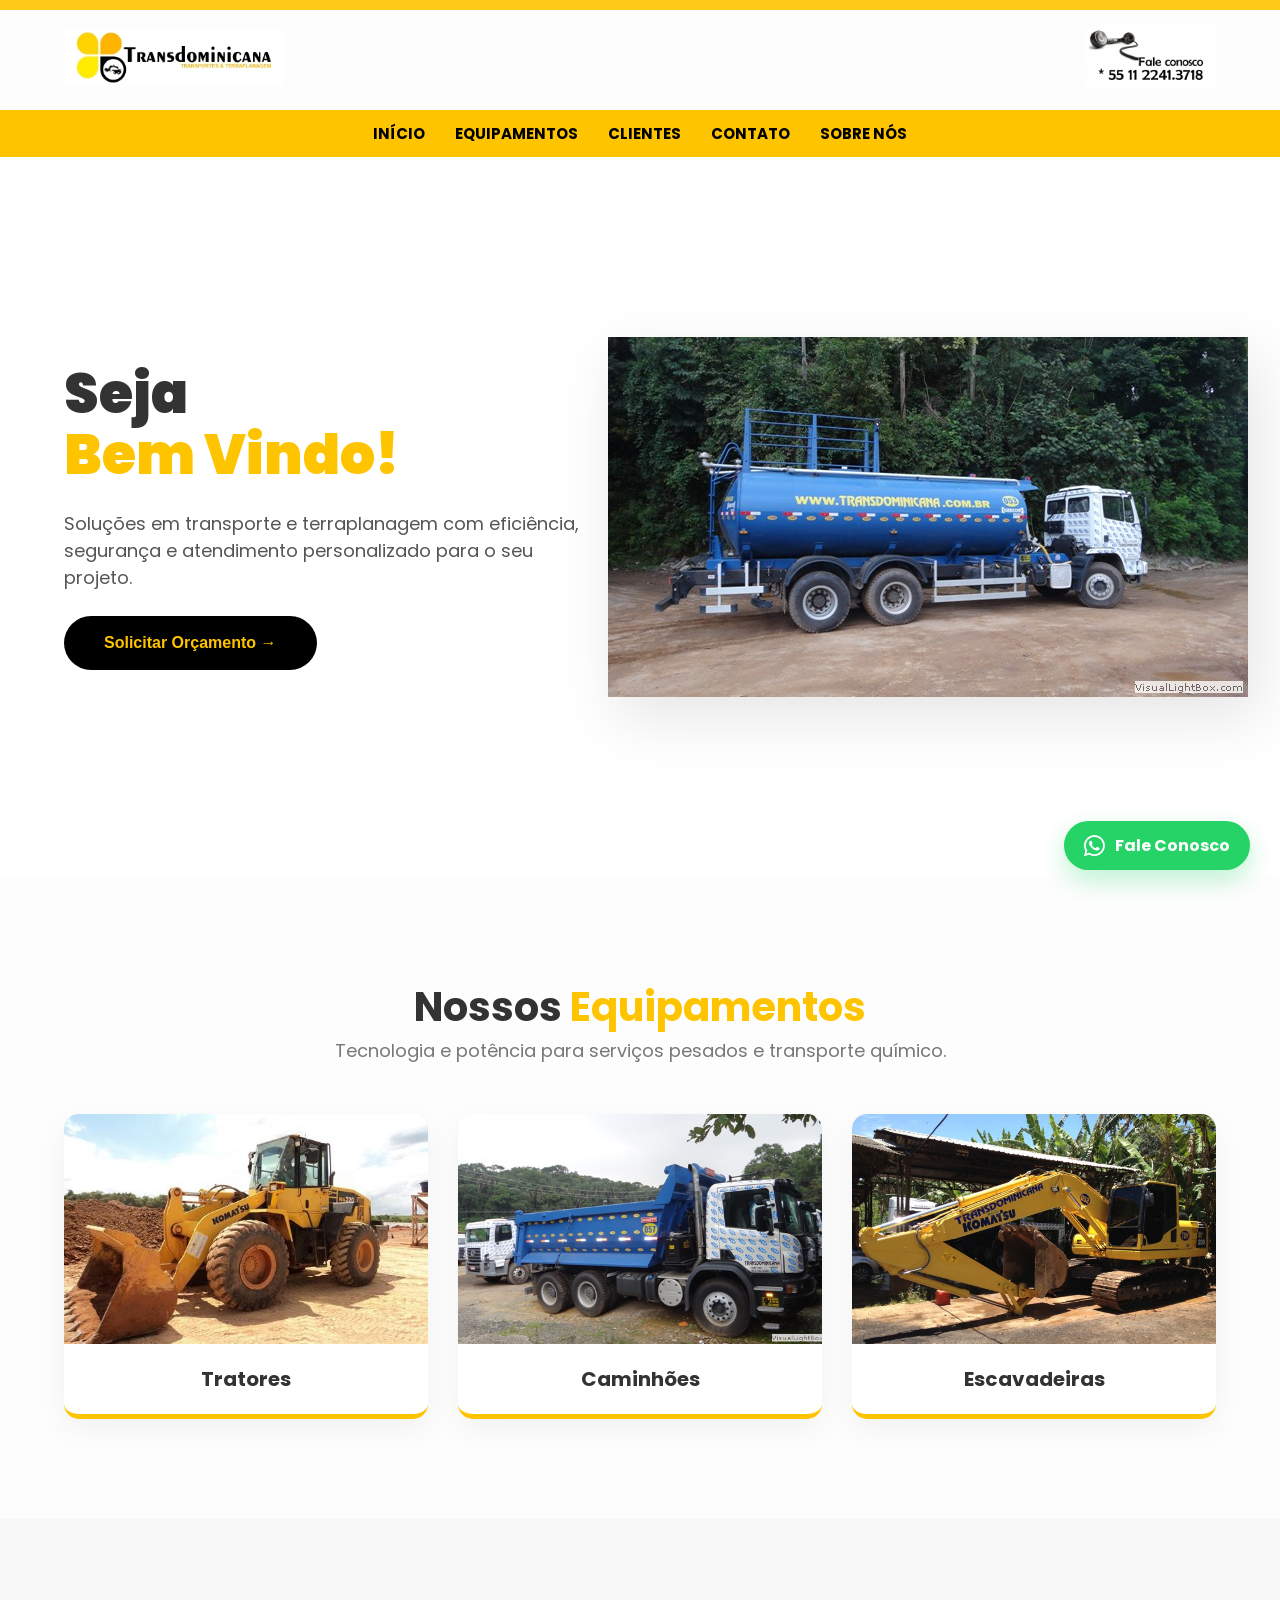
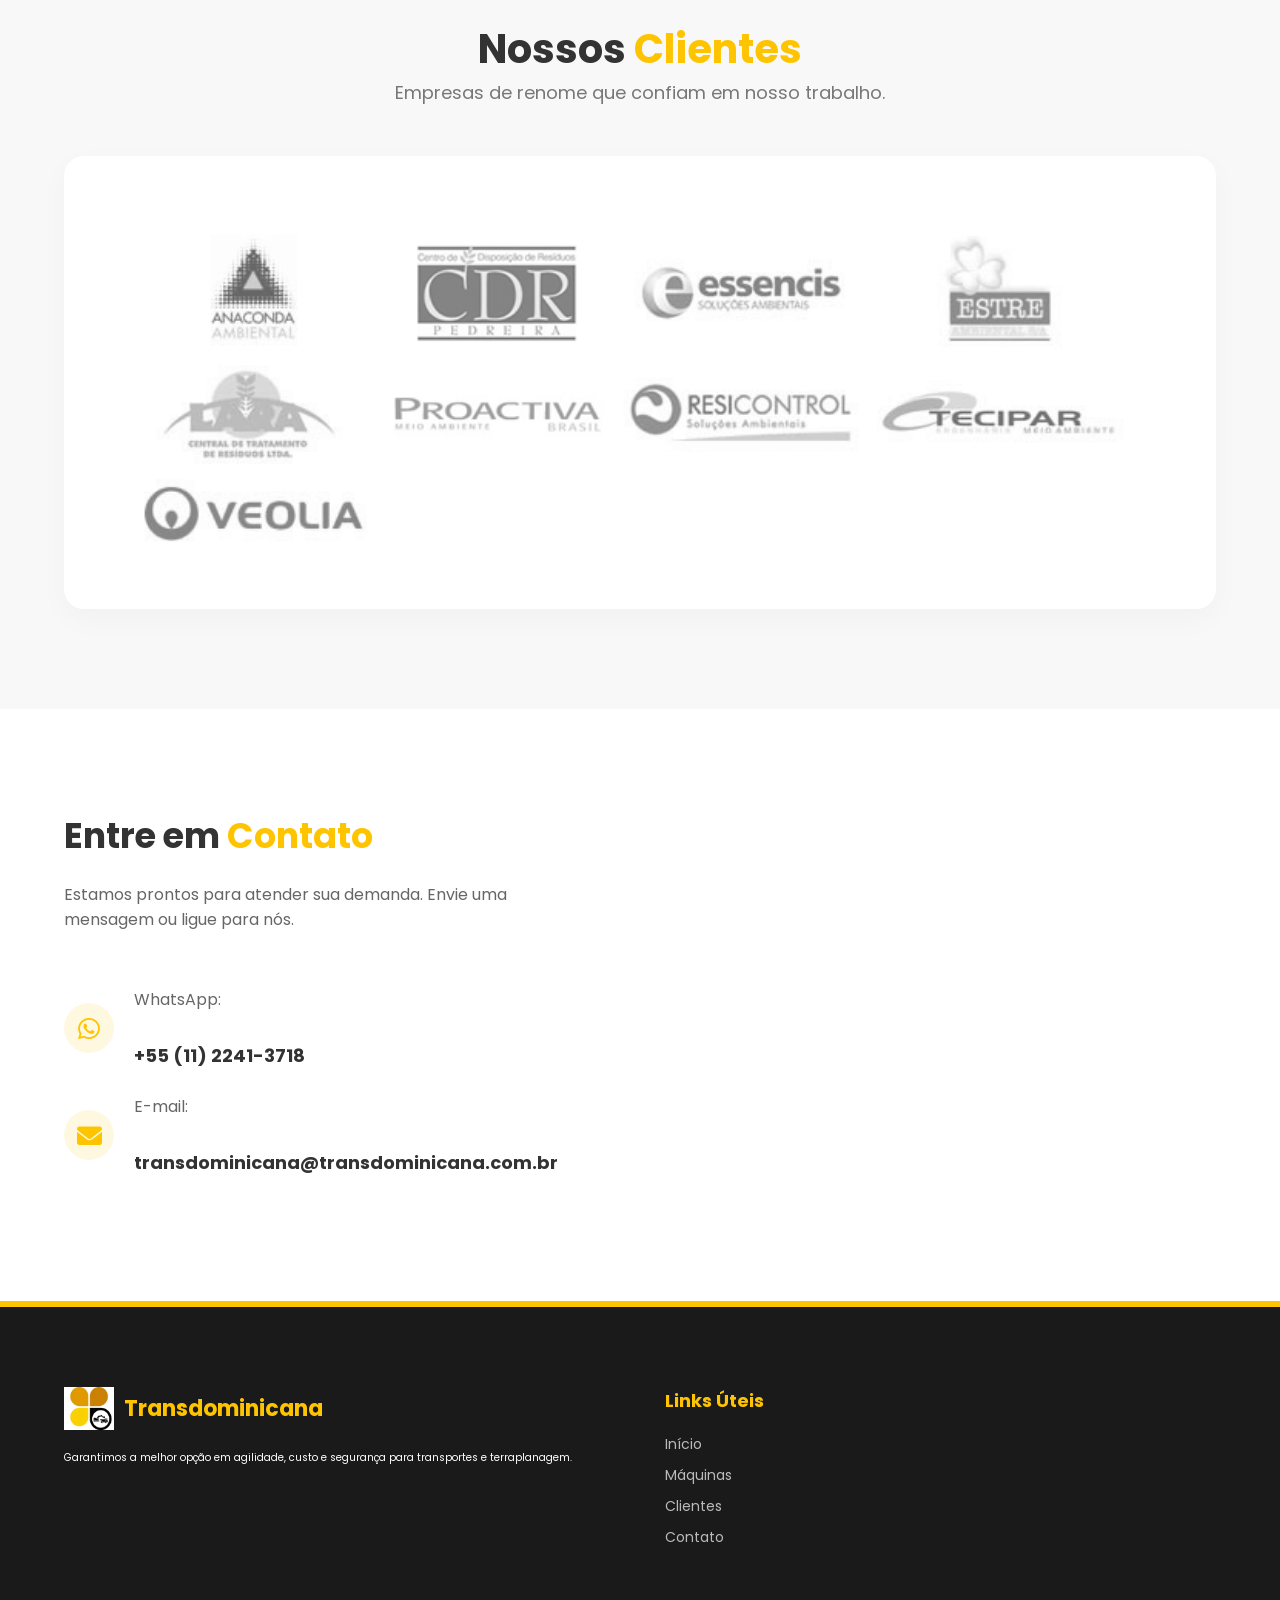
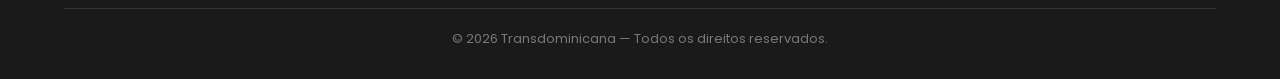
==== commit bce87ba4: "Finalizando projeto" ====
--- a/index.html
+++ b/index.html
@@ -7,28 +7,36 @@
     <title>Transdominicana | Transportes & Terraplanagem</title>
     <link rel="stylesheet" href="css/style.css">
     <link rel="shortcut icon" href="Img/logo2.png" type="image/x-icon">
-    <link href="https://fonts.googleapis.com/css2?family=Poppins:wght@300;400;600;700&display=swap" rel="stylesheet">
+    <link href="https://fonts.googleapis.com/css2?family=Poppins:wght@300;400;600;700;900&display=swap"
+        rel="stylesheet">
+    <link rel="stylesheet" href="https://cdnjs.cloudflare.com/ajax/libs/font-awesome/6.0.0/css/all.min.css">
 </head>
 
 <body>
+    <a href="https://wa.me/551122413718" class="whatsapp-float" target="_blank">
+        <i class="fab fa-whatsapp"></i>
+        <span>Fale Conosco</span>
+    </a>
+
     <header>
         <nav class="navbar">
             <div class="logo">
                 <img src="Img/logo.png" alt="Logo Transdominicana">
             </div>
-            
             <div class="fale-conosco">
-                <img src="Img/faleconosco.png" alt="Fale Conosco">
+                <a href="https://wa.me/5511999999999" target="_blank">
+                    <img src="Img/faleconosco.png" alt="Fale Conosco">
+                </a>
             </div>
         </nav>
 
         <div class="header-links">
             <ul class="nav-links">
-                <a href="#home">Início</a>
-                <a href="#equipamento">Equipamentos</a>
-                <a href="#clientes">Clientes</a>
-                <a href="#contato">Contato</a>
-                <a href="#sobre">Sobre Nós</a>
+                <li><a href="#home">Início</a></li>
+                <li><a href="#equipamento">Equipamentos</a></li>
+                <li><a href="#clientes">Clientes</a></li>
+                <li><a href="#contato">Contato</a></li>
+                <li><a href="#sobre">Sobre Nós</a></li>
             </ul>
         </div>
     </header>
@@ -38,70 +46,99 @@
             <div class="hero-container">
                 <div class="hero-text">
                     <h1>Seja <br> <span>Bem Vindo!</span></h1>
-                    <p>
-                        A Transdominicana Transportes e Terraplanagem Ltda coloca à disposição de seus clientes soluções 
-                        individualizadas, através de atendimento personalizado, para assegurar com eficiência e qualidade 
-                        a prestação de bons serviços que acompanhem o desenvolvimento da sua empresa.
-                    </p>
-                    <a href="contato" class="btn-primeiro">Começar Projeto →</a>
+                    <p>Soluções em transporte e terraplanagem com eficiência, segurança e atendimento personalizado para
+                        o seu projeto.</p>
+                    <a href="#contato" class="btn-primeiro">Solicitar Orçamento →</a>
                 </div>
-
                 <div class="hero-img">
-                    <img src="Img/caminhaotanque.png" alt="Caminhão Tanque">
+                    <img src="Img/caminhaotanque1.jpg" alt="Caminhão Tanque">
                 </div>
             </div>
         </section>
 
         <section id="equipamento" class="maquinas">
-            <div class="container-maquinas">
-                <h1>Nossos <span>Equipamentos:</span> </h1>
-                <p>Fazemos carregamentos de produtos químicos <br>
-                com Caminhão Tanque!</p>
-                <img src="Img/tratores.jpg" alt="Trator">
-                <img src="Img/caminhao.jpg" alt="Caminhão">
-                <img src="Img/Escavadeira.jpg" alt="Escavadeira">
+            <div class="titulo-secao">
+                <h1>Nossos <span>Equipamentos</span></h1>
+                <p>Tecnologia e potência para serviços pesados e transporte químico.</p>
+            </div>
+            <div class="galeria-equipamentos">
+                <div class="card-equipamento">
+                    <div class="img-box"><img src="Img/tratores.jpg" alt="Trator"></div>
+                    <div class="info-maquina"><span>Tratores</span></div>
+                </div>
+                <div class="card-equipamento">
+                    <div class="img-box"><img src="Img/caminhao.jpg" alt="Caminhão"></div>
+                    <div class="info-maquina"><span>Caminhões</span></div>
+                </div>
+                <div class="card-equipamento">
+                    <div class="img-box"><img src="Img/Escavadeira.jpg" alt="Escavadeira"></div>
+                    <div class="info-maquina"><span>Escavadeiras</span></div>
+                </div>
+            </div>
+        </section>
 
+        <section id="clientes" class="clientes">
+            <div class="titulo-secao">
+                <h1>Nossos <span>Clientes</span></h1>
+                <p>Empresas de renome que confiam em nosso trabalho.</p>
+            </div>
+            <div class="container-clientes">
+                <div class="card-clientes-moldura">
+                    <img src="Img/Clientes.png" alt="Logos Clientes" class="img-clientes">
+                </div>
+            </div>
+        </section>
+
+        <section id="contato" class="contato">
+            <div class="container-contato">
+                <div class="contato-info">
+                    <h2>Entre em <span>Contato</span></h2>
+                    <p>Estamos prontos para atender sua demanda. Envie uma mensagem ou ligue para nós.</p>
+
+                    <div class="item-contato">
+                    </div>
+                    <div class="item-contato">
+                        <i class="fab fa-whatsapp"></i>
+                        <div>
+                            <p>WhatsApp:</p>
+                            <strong>+55 (11) 2241-3718</strong>
+                        </div>
+                    </div>
+                    <div class="item-contato">
+                        <i class="fas fa-envelope"></i>
+                        <div>
+                            <p>E-mail:</p>
+                            <strong>transdominicana@transdominicana.com.br</strong>
+                        </div>
+                    </div>
+                </div>
             </div>
         </section>
     </main>
 
-    <footer class="footer">
+    <footer class="footer" id="sobre">
         <div class="footer-container">
             <div class="footer-col">
                 <div class="footer-logo">
-                    <img src="Img/logo2.png" alt="Logo Transdominicana">
+                    <img src="Img/logo2.png" alt="Logo">
                     <h3>Transdominicana</h3>
                 </div>
-                <p>Garantimos a melhor opção em agilidade, custo e segurança.</p>
+                <p>Garantimos a melhor opção em agilidade, custo e segurança para transportes e terraplanagem.</p>
             </div>
-
             <div class="footer-col">
-                <h4>Navegação</h4>
+                <h4>Links Úteis</h4>
                 <ul>
                     <li><a href="#home">Início</a></li>
-                    <li><a href="#sobre">Sobre Nós</a></li>
-                    <li><a href="#equipamentos">Equipamentos</a></li>
+                    <li><a href="#equipamento">Máquinas</a></li>
                     <li><a href="#clientes">Clientes</a></li>
                     <li><a href="#contato">Contato</a></li>
                 </ul>
             </div>
-
-            <div class="footer-col">
-                <h4>Alguns Serviços</h4>
-                <ul>
-                    <li>Terraplanagem (todos os serviços)</li>
-                    <li>Locação de máquinas</li>
-                    <li>Locação de equipamentos</li>
-                    <li>Compactação</li>
-                    <li>Escavação em geral</li>
-                </ul>
-            </div>
         </div>
-
         <div class="footer-bottom">
             <p>© 2026 Transdominicana — Todos os direitos reservados.</p>
         </div>
     </footer>
+</body>
 
-</body>
 </html>
--- a/css/style.css
+++ b/css/style.css
@@ -1,6 +1,8 @@
 /* --- CONFIGURAÇÕES GERAIS --- */
 :root {
-    font-size: 10px; /* Facilita o uso de rem (1.0rem = 10px) */
+    font-size: 10px;
+    --primary: #ffc400;
+    --dark: #1a1a1a;
 }
 
 * {
@@ -12,13 +14,44 @@
 
 body {
     background: #fdfdfd;
-    color: #333; /* Texto padrão escuro para melhor leitura */
-    overflow-x: hidden; /* Garante que nada escape pela direita */
-}
-
-/* --- CABEÇALHO (HEADER) --- */
-
-/* Faixa superior decorativa */
+    color: #333;
+    overflow-x: hidden;
+}
+
+html {
+    scroll-behavior: smooth;
+}
+
+/* --- WHATSAPP FLOAT --- */
+.whatsapp-float {
+    position: fixed;
+    bottom: 30px;
+    right: 30px;
+    background-color: #25d366;
+    color: #fff;
+    padding: 12px 20px;
+    border-radius: 50px;
+    display: flex;
+    align-items: center;
+    gap: 10px;
+    text-decoration: none;
+    font-size: 1.6rem;
+    font-weight: 700;
+    z-index: 9999;
+    box-shadow: 0 10px 25px rgba(37, 211, 102, 0.3);
+    transition: 0.3s;
+}
+
+.whatsapp-float:hover {
+    transform: translateY(-5px);
+    background-color: #128c7e;
+}
+
+.whatsapp-float i {
+    font-size: 2.4rem;
+}
+
+/* --- CABEÇALHO --- */
 header::before {
     content: "";
     display: block;
@@ -27,400 +60,409 @@
     background: #ffc919;
 }
 
-/* Barra Branca (Logo e Fale Conosco) */
 .navbar {
     display: flex;
     justify-content: space-between;
     align-items: center;
-    width: 100%;
     max-width: 1400px;
     margin: 0 auto;
     padding: 15px 5%;
 }
 
 .logo img {
-    width: 250px;
-    height: auto;
+    width: 220px;
 }
 
 .fale-conosco img {
-    height: 70px;
-    width: auto;
-    cursor: pointer;
-    transition: transform 0.3s ease;
+    height: 65px;
+    transition: 0.3s;
 }
 
 .fale-conosco img:hover {
     transform: scale(1.05);
 }
 
-/* Barra Amarela (Links de Navegação) */
 .header-links {
     width: 100%;
-    background: #ffc82f;
+    background: var(--primary);
     padding: 12px 0;
-    box-shadow: 0 4px 6px rgba(0,0,0,0.05);
+    position: sticky;
+    top: 0;
+    z-index: 1000;
 }
 
 .nav-links {
     list-style: none;
     display: flex;
     justify-content: center;
-    align-items: center;
     gap: 30px;
 }
 
 .nav-links a {
     text-decoration: none;
-    color: #000000;
-    font-size: 1.6rem;
+    color: #000;
+    font-size: 1.5rem;
     font-weight: 700;
     text-transform: uppercase;
-    transition: color 0.3s ease;
+    transition: 0.3s;
 }
 
 .nav-links a:hover {
     color: #ff5202;
 }
 
-/* --- SEÇÃO HERO --- */
-
+/* --- HERO --- */
 .hero {
-    display: flex;
-    width: 100%;
     min-height: 80vh;
-    background: #ffffff;
-    align-items: center;
-    overflow: hidden;
+    display: flex;
+    align-items: center;
+    padding: 60px 5%;
+    background: #fff;
 }
 
 .hero-container {
     display: flex;
-    width: 100%;
+    max-width: 1400px;
+    margin: 0 auto;
     align-items: center;
     justify-content: space-between;
-    padding-left: 8%; /* Espaçamento lateral do texto */
 }
 
 .hero-text {
-    flex: 0 0 45%; /* Ocupa 45% da largura */
-    z-index: 2;
+    flex: 0 0 45%;
 }
 
 .hero-text h1 {
     font-size: 5.5rem;
     font-weight: 900;
     line-height: 1.1;
-    color: #000000;
 }
 
 .hero-text h1 span {
-    color: #ffc400;
+    color: var(--primary);
 }
 
 .hero-text p {
-    margin-top: 25px;
-    font-size: 2rem;
-    line-height: 1.6;
-    color: #333333;
-}
-
-/* Imagem no canto direito extremo */
+    margin: 25px 0;
+    font-size: 1.8rem;
+    color: #555;
+}
+
 .hero-img {
-    flex: 50%;
+    flex: 0 0 50%;
     display: flex;
     justify-content: center;
-    align-items: center;
 }
 
 .hero-img img {
-    width: 100%;
-    max-width: 900px; /* Aumentado para impacto visual */
-    height: auto;
-    object-fit: cover;
-    margin-right: -2px;
-    border-radius: 250px; 
-}
-
-/* --- BOTÃO --- */
+    width: 120%;
+    max-width: 850px;
+    animation: float 4s ease-in-out infinite;
+    filter: drop-shadow(10px 20px 30px rgba(0, 0, 0, 0.1));
+}
+
+@keyframes float {
+
+    0%,
+    100% {
+        transform: translateY(0);
+    }
+
+    50% {
+        transform: translateY(-15px);
+    }
+}
 
 .btn-primeiro {
     display: inline-block;
-    margin-top: 35px;
-    padding: 18px 45px;
-    background: #000000;
-    color: #ffc82f;
+    padding: 18px 40px;
+    background: #000;
+    color: var(--primary);
     text-decoration: none;
+    font-size: 1.6rem;
+    font-weight: 800;
+    border-radius: 50px;
+    transition: 0.3s;
+    font-family: Arial, Helvetica, sans-serif;
+}
+
+.btn-primeiro:hover {
+    background: var(--primary);
+    color: #000;
+    transform: translateY(-3px);
+}
+
+/* --- SEÇÕES COMUNS --- */
+.titulo-secao {
+    text-align: center;
+    margin-bottom: 50px;
+}
+
+.titulo-secao h1 {
+    font-size: 4rem;
+}
+
+.titulo-secao h1 span {
+    color: var(--primary);
+}
+
+.titulo-secao p {
     font-size: 1.8rem;
+    color: #777;
+}
+
+/* --- MÁQUINAS --- */
+.maquinas {
+    padding: 100px 5%;
+}
+
+.galeria-equipamentos {
+    display: grid;
+    grid-template-columns: repeat(auto-fit, minmax(300px, 1fr));
+    gap: 30px;
+    max-width: 1200px;
+    margin: 0 auto;
+}
+
+.card-equipamento {
+    background: #fff;
+    border-radius: 15px;
+    overflow: hidden;
+    box-shadow: 0 10px 30px rgba(0, 0, 0, 0.05);
+    border-bottom: 5px solid var(--primary);
+    transition: 0.3s;
+}
+
+.card-equipamento:hover {
+    transform: translateY(-10px);
+}
+
+.img-box {
+    height: 230px;
+    overflow: hidden;
+}
+
+.img-box img {
+    width: 100%;
+    height: 100%;
+    object-fit: cover;
+    transition: 0.5s;
+}
+
+.card-equipamento:hover .img-box img {
+    transform: scale(1.1);
+}
+
+.info-maquina {
+    padding: 20px;
+    text-align: center;
+    font-size: 2rem;
+    font-weight: 700;
+}
+
+/* --- CLIENTES --- */
+.clientes {
+    padding: 100px 5%;
+    background: #f8f8f8;
+}
+
+.card-clientes-moldura {
+    background: #fff;
+    padding: 40px;
+    border-radius: 20px;
+    box-shadow: 0 10px 30px rgba(0, 0, 0, 0.03);
+    text-align: center;
+}
+
+.img-clientes {
+    max-width: 1000px;
+    width: 100%;
+    filter: grayscale(100%);
+    opacity: 0.6;
+    transition: 0.5s;
+}
+
+.img-clientes:hover {
+    filter: grayscale(0%);
+    opacity: 1;
+}
+
+/* --- CONTATO --- */
+.contato {
+    padding: 100px 5%;
+    background: #fff;
+}
+
+.container-contato {
+    display: grid;
+    grid-template-columns: 1fr 1.2fr;
+    gap: 60px;
+    max-width: 1200px;
+    margin: 0 auto;
+}
+
+.contato-info h2 {
+    font-size: 3.5rem;
+    margin-bottom: 20px;
+}
+
+.contato-info h2 span {
+    color: var(--primary);
+}
+
+.contato-info p {
+    font-size: 1.6rem;
+    margin-bottom: 30px;
+    color: #666;
+}
+
+.item-contato {
+    display: flex;
+    align-items: center;
+    gap: 20px;
+    margin-bottom: 25px;
+}
+
+.item-contato i {
+    font-size: 2.5rem;
+    color: var(--primary);
+    width: 50px;
+    height: 50px;
+    background: #fff8e1;
+    display: flex;
+    align-items: center;
+    justify-content: center;
+    border-radius: 50%;
+}
+
+.item-contato strong {
+    font-size: 1.8rem;
+}
+
+.contato-form form {
+    display: flex;
+    flex-direction: column;
+    gap: 15px;
+}
+
+.contato-form input,
+.contato-form textarea {
+    padding: 15px;
+    border: 1px solid #ddd;
+    border-radius: 10px;
+    font-size: 1.5rem;
+    outline: none;
+    transition: 0.3s;
+}
+
+.contato-form input:focus,
+.contato-form textarea:focus {
+    border-color: var(--primary);
+}
+
+.btn-form {
+    padding: 18px;
+    background: #000;
+    color: var(--primary);
+    border: none;
+    border-radius: 10px;
+    font-size: 1.6rem;
     font-weight: 800;
-    text-transform: uppercase;
-    border-radius: 50px;
-    transition: all 0.3s ease;
-    border: 2px solid #000;
     cursor: pointer;
-    box-shadow: 0 10px 20px rgba(0,0,0,0.15);
-}
-
-.btn-primeiro:hover {
-    background: #ffc82f;
+    transition: 0.3s;
+}
+
+.btn-form:hover {
+    background: var(--primary);
     color: #000;
-    transform: translateY(-5px);
-    box-shadow: 0 15px 30px rgba(255, 200, 47, 0.4);
-}
-
-/* --- SEÇÃO FROTA (TRATOR E CAÇAMBA) --- */
-
-.frota-preview {
-    padding: 60px 5%;
-    background: #fdfdfd;
-}
-
-.container-maquinas {
-    display: flex;
-    justify-content: center;
-    gap: 80px;
-    flex-wrap: wrap;
-    align-items: center;
-}
-
-.container-maquinas img {
-    height: 180px;
-    width: auto;
-    filter: drop-shadow(0 10px 15px rgba(0,0,0,0.1));
-    transition: transform 0.3s ease;
-}
-
-.container-maquinas img:hover {
-    transform: scale(1.05);
-
-}
-
-/* Ajuste no Título da Frota */
-.container-maquinas h1 {
-    font-size: 30px;
-    color: #000;
-    text-align: center; /* Alinhamento corrigido */
-    width: 100%;      /* Ocupa a largura total para alinhar o texto */
-}
-
-.container-maquinas span {
-    color: #ffc400;
-}
-
-/* Ajuste no Parágrafo da Frota */
-.container-maquinas p {
-    font-size: 20px;
-    text-align: center; /* Garante o alinhamento à esquerda */
-    color: #333;
-    line-height: 1.6;
-    display: block;   /* Removido flex para evitar comportamentos inesperados no texto */
-    width: 100%;      /* Garante que o texto use o espaço disponível */
-}
-
-/* --- RODAPÉ (FOOTER) - VERSÃO PREMIUM --- */
-
+}
+
+/* --- FOOTER --- */
 .footer {
-    background: #1a1a1a; /* Cinza quase preto para elegância */
-    padding: 80px 8% 30px;
-    border-top: 6px solid #ffc82f; /* Detalhe em amarelo no topo */
-    margin-top: 100px;
-    color: #ffffff;
+    background: var(--dark);
+    color: #fff;
+    padding: 80px 5% 30px;
+    border-top: 6px solid var(--primary);
 }
 
 .footer-container {
     display: grid;
     grid-template-columns: repeat(auto-fit, minmax(250px, 1fr));
-    gap: 60px;
-    max-width: 1400px;
+    gap: 50px;
+    max-width: 1200px;
     margin: 0 auto;
 }
 
-/* Coluna da Logo e Texto */
 .footer-logo {
     display: flex;
     align-items: center;
-    gap: 15px;
-    margin-bottom: 25px;
+    gap: 10px;
+    margin-bottom: 20px;
 }
 
 .footer-logo img {
-    width: 70px; /* Logo um pouco maior */
-    height: auto;
-    filter: brightness(1.2); /* Deixa a logo mais viva no fundo escuro */
-}
-
-.footer-col h3 {
-    color: #ffc82f; /* Nome da empresa em amarelo */
-    font-size: 2.4rem;
-    font-weight: 800;
-}
-
-.footer-col p {
-    font-size: 1.5rem;
-    line-height: 1.8;
-    color: #cccccc; /* Texto cinza claro para não cansar a vista */
-}
-
-/* Títulos das Colunas */
+    width: 50px;
+}
+
+.footer-logo h3 {
+    color: var(--primary);
+    font-size: 2.2rem;
+}
+
 .footer-col h4 {
-    color: #ffffff;
+    color: var(--primary);
+    margin-bottom: 20px;
     font-size: 1.8rem;
-    font-weight: 700;
-    margin-bottom: 30px;
-    position: relative;
-    text-transform: uppercase;
-    letter-spacing: 1px;
-}
-
-/* Linha decorativa embaixo dos títulos */
-.footer-col h4::after {
-    content: "";
-    position: absolute;
-    left: 0;
-    bottom: -10px;
-    width: 40px;
-    height: 3px;
-    background: #ffc82f;
-}
-
-/* Links do Rodapé */
+}
+
 .footer-col ul {
     list-style: none;
 }
 
-.footer-col ul li {
-    margin-bottom: 15px;
-}
-
-.footer-col ul li a {
+.footer-col li {
+    margin-bottom: 10px;
+    font-size: 1.4rem;
+    color: #bbb;
+}
+
+.footer-col a {
+    color: #bbb;
     text-decoration: none;
-    color: #bbbbbb;
-    font-size: 1.5rem;
-    transition: all 0.3s ease;
-    display: flex;
-    align-items: center;
-}
-
-.footer-col ul li a:hover {
-    color: #ffc82f;
-    padding-left: 8px; /* Efeito de deslize ao passar o mouse */
-}
-
-/* Link de Destaque */
-.link-destaque {
-    font-weight: 700;
-    color: #ffc82f !important;
-    border-bottom: 1px dashed #ffc82f;
-}
-
-/* Parte Inferior (Copyright) */
+    transition: 0.3s;
+}
+
+.footer-col a:hover {
+    color: var(--primary);
+    padding-left: 5px;
+}
+
 .footer-bottom {
-    margin-top: 80px;
     text-align: center;
-    padding-top: 30px;
-    border-top: 1px solid rgba(255, 255, 255, 0.1);
-}
-
-.footer-bottom p {
+    margin-top: 50px;
+    padding-top: 20px;
+    border-top: 1px solid #333;
+    color: #777;
     font-size: 1.3rem;
-    color: #888888;
-    letter-spacing: 0.5px;
-}
-
-/* Ajuste de responsividade para telas pequenas */
-@media (max-width: 768px) {
-    .footer {
-        padding: 60px 5% 20px;
-    }
-    
-    .footer-container {
-        gap: 40px;
+}
+
+/* --- RESPONSIVIDADE --- */
+@media (max-width: 992px) {
+
+    .hero-container,
+    .container-contato {
+        grid-template-columns: 1fr;
         text-align: center;
     }
 
-    .footer-col h4::after {
-        left: 50%;
-        transform: translateX(-50%);
-    }
-
-    .footer-col ul li a {
-        justify-content: center;
-    }
-}
-/* --- RESPONSIVIDADE PARA TABLETS E CELULARES --- */
-
-/* Ajustes para telas médias (Tablets) */
-@media (max-width: 1024px) {
     .hero-container {
-        padding-left: 5%;
-        flex-direction: column;
-        text-align: center;
-        gap: 40px;
-    }
-
-    .hero-text {
-        flex: 1;
-        max-width: 100%;
-    }
-
-    .hero-img {
-        flex: 1;
-        justify-content: center;
+        flex-direction: column-reverse;
     }
 
     .hero-text h1 {
         font-size: 4rem;
     }
-}
-
-/* Ajustes para telas pequenas (Celulares) */
-@media (max-width: 768px) {
-    /* Header - Coluna para o menu */
-    .navbar {
-        flex-direction: column;
-        gap: 20px;
-    }
-
-    .nav-links {
-        flex-direction: column;
-        gap: 15px;
-    }
-
-    /* Hero */
-    .hero {
-        min-height: auto;
-        padding: 40px 5%;
-    }
-
-    .hero-text h1 {
-        font-size: 3.5rem;
-    }
-
-    .hero-text p {
-        font-size: 1.6rem;
-    }
-
-    .hero-img img {
-        border-radius: 50px; /* Ajuste na curva da imagem */
-    }
-
-    /* Botão */
-    .btn-primeiro {
-        width: 100%;
-        text-align: center;
-    }
-
-    /* Frota */
-    .container-maquinas {
-        gap: 30px;
-    }
-
-    .container-maquinas img {
-        height: 100px;
-    }
-}
-
-/*Dar Scroll devagar pra não ficar bagunçado*/
-html {
-    scroll-behavior: smooth;
+
+    .item-contato {
+        justify-content: center;
+    }
 }
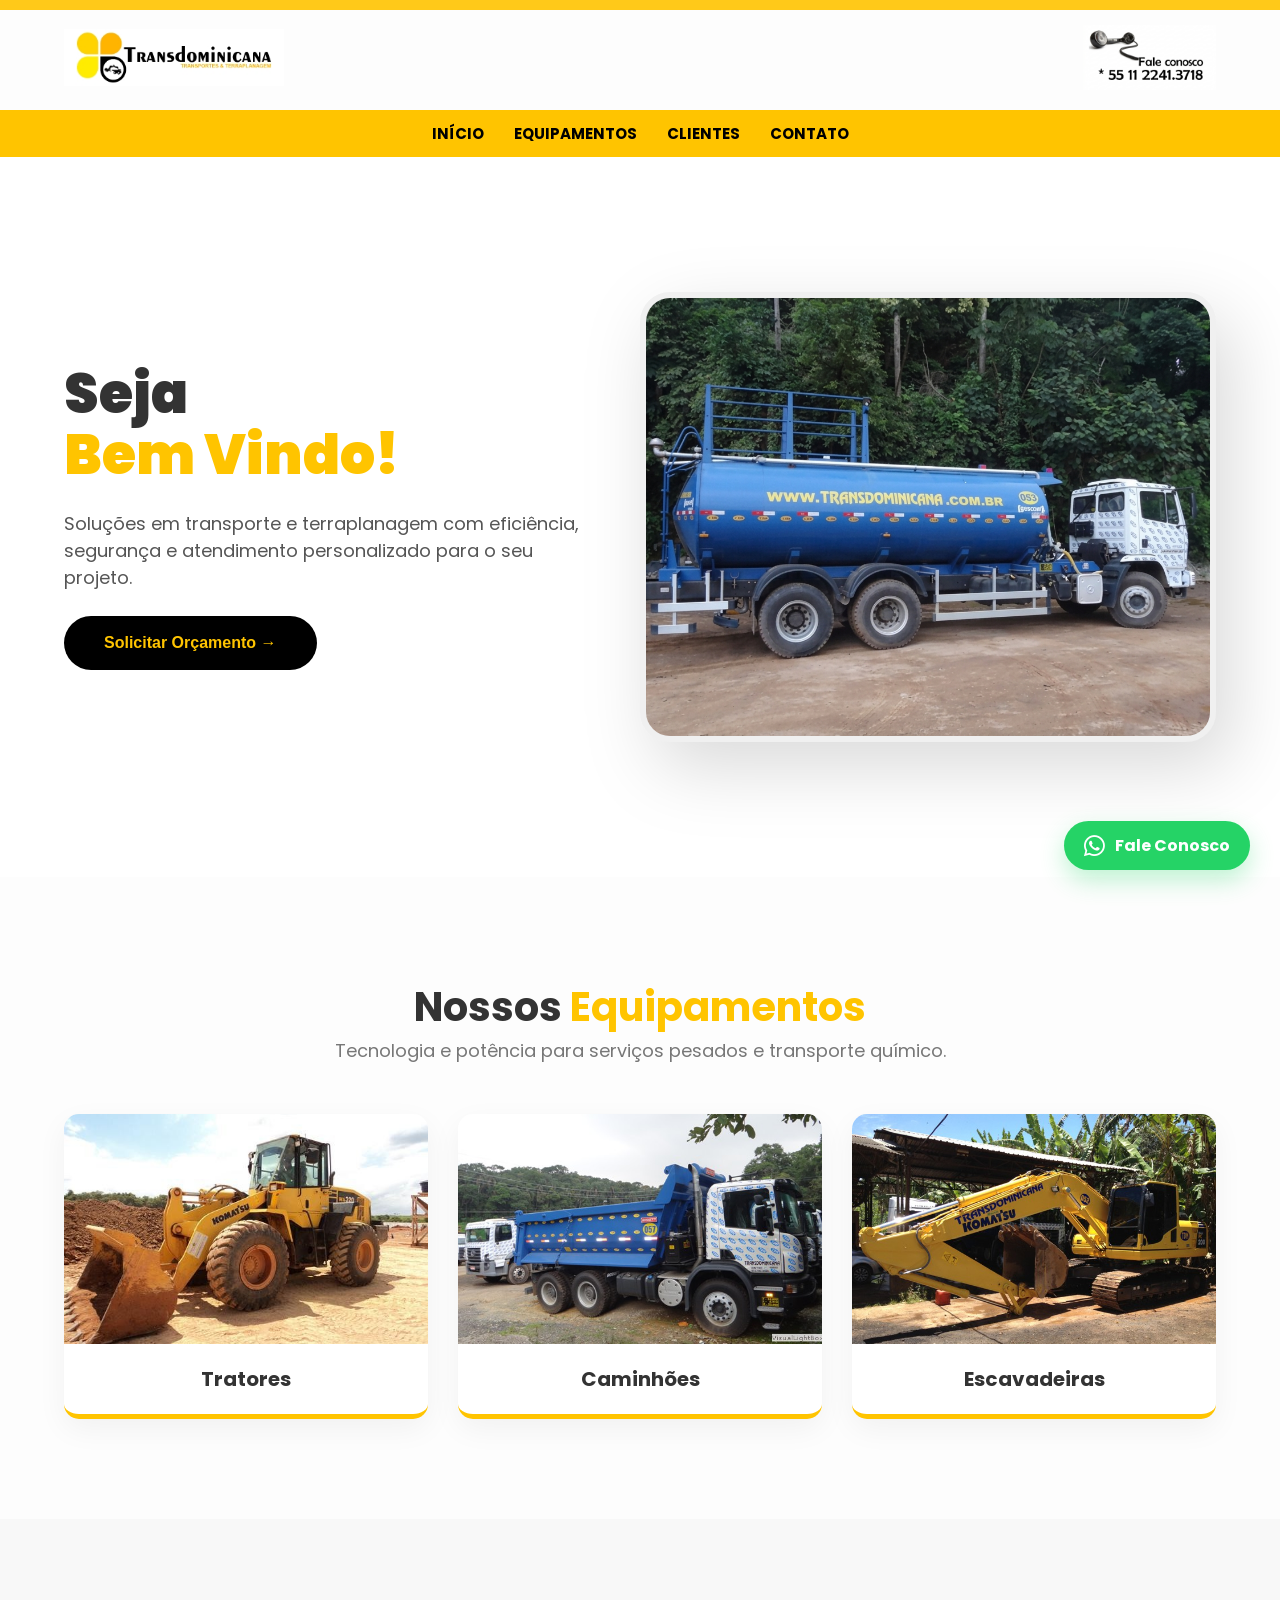
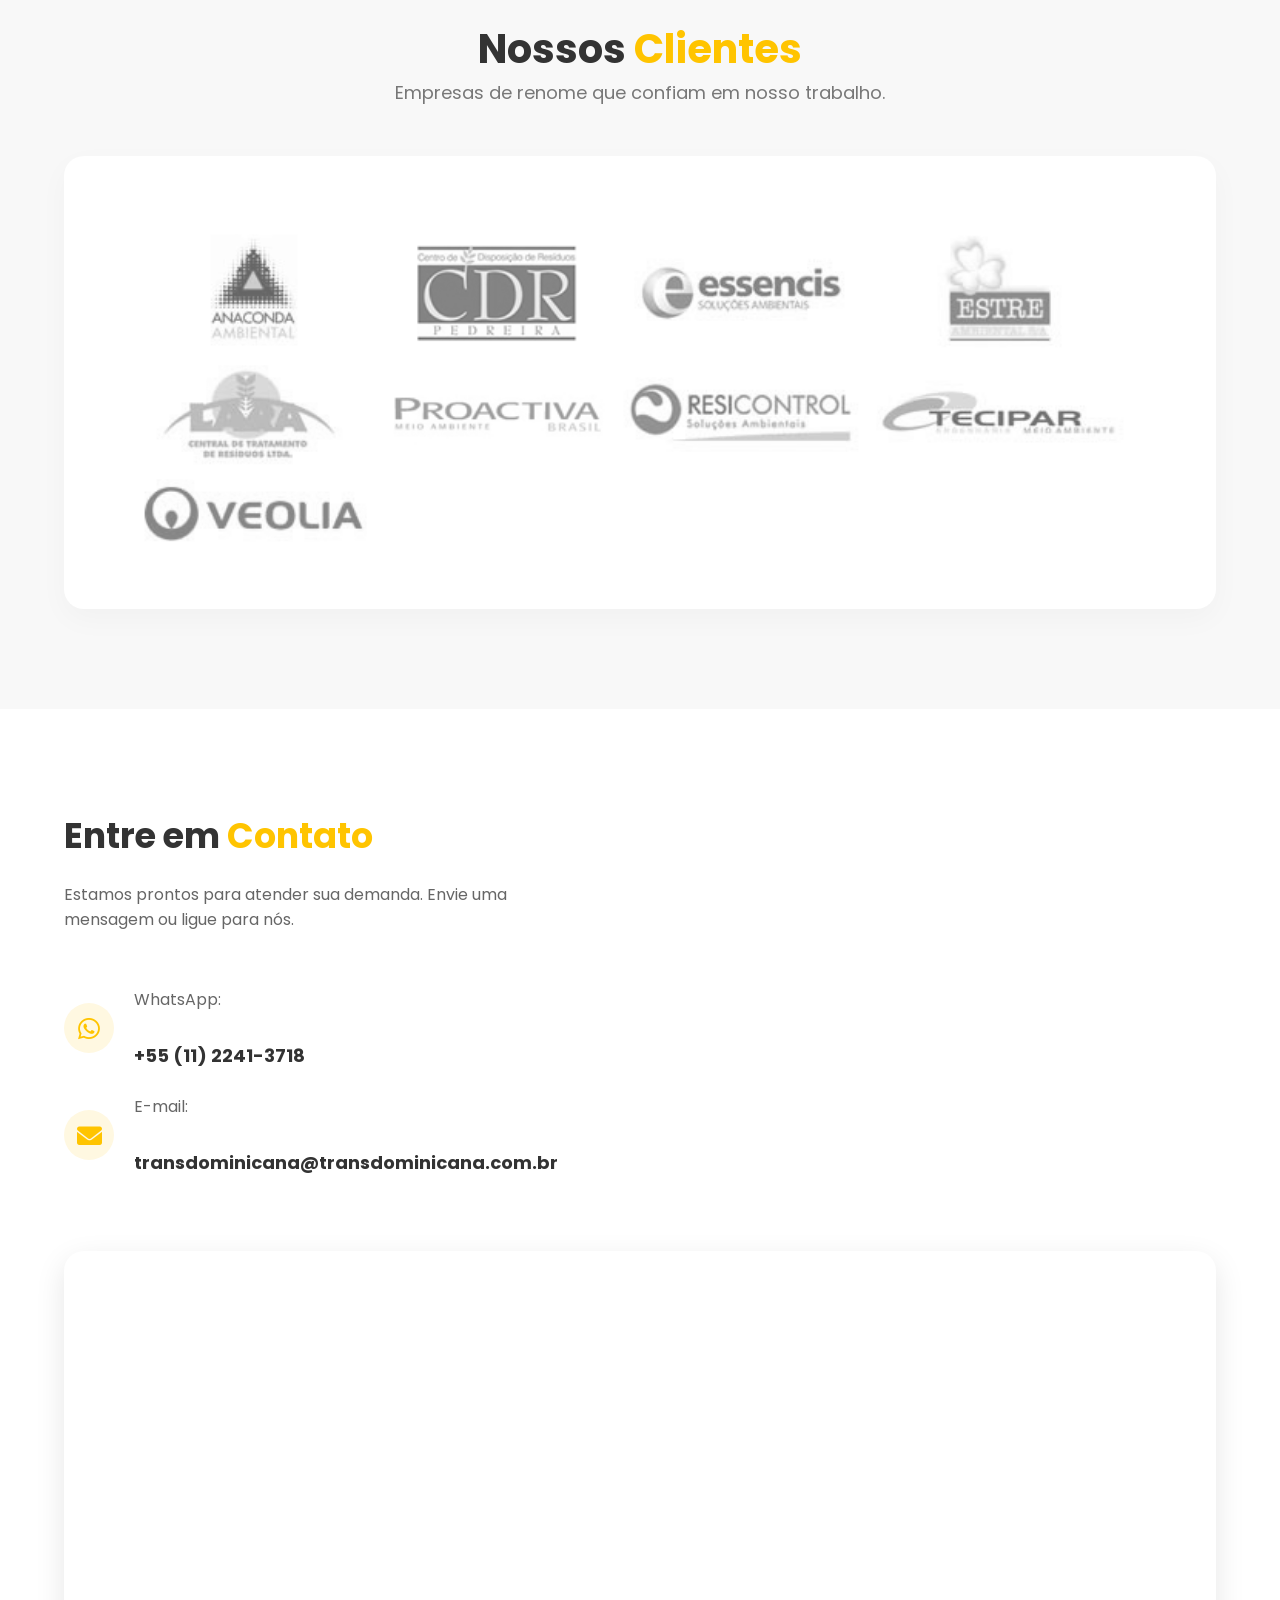
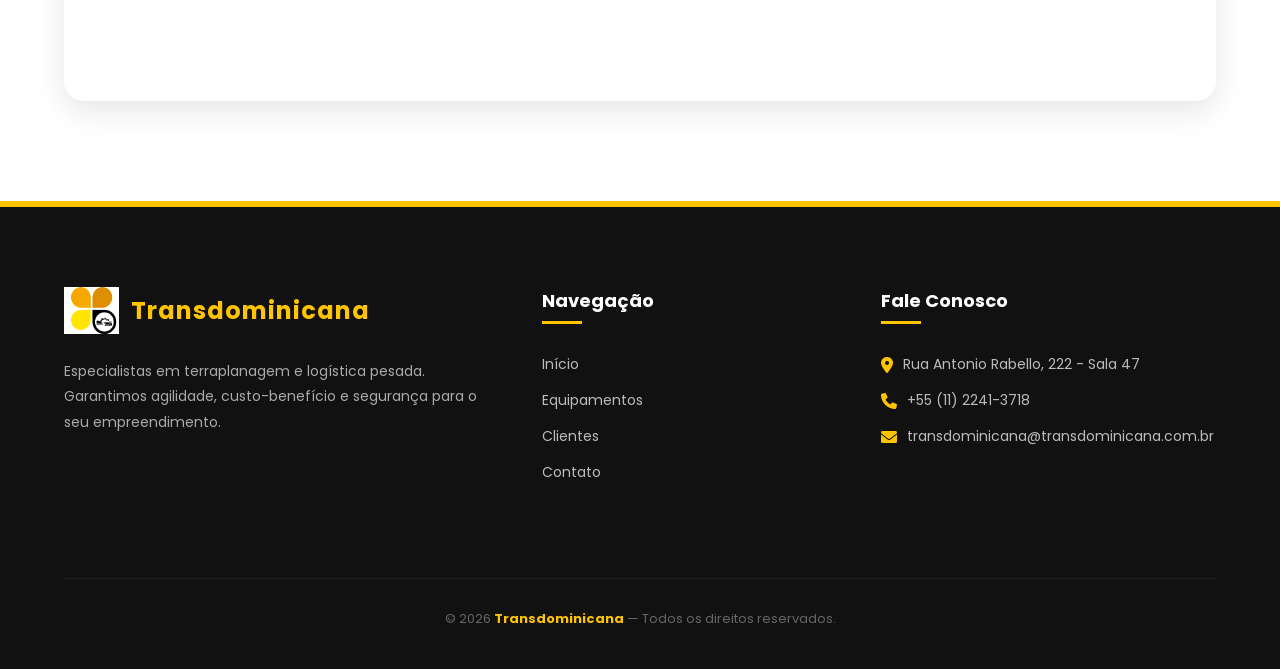
==== commit 9845cb52: "Ajustes finais" ====
--- a/index.html
+++ b/index.html
@@ -36,7 +36,6 @@
                 <li><a href="#equipamento">Equipamentos</a></li>
                 <li><a href="#clientes">Clientes</a></li>
                 <li><a href="#contato">Contato</a></li>
-                <li><a href="#sobre">Sobre Nós</a></li>
             </ul>
         </div>
     </header>
@@ -51,7 +50,7 @@
                     <a href="#contato" class="btn-primeiro">Solicitar Orçamento →</a>
                 </div>
                 <div class="hero-img">
-                    <img src="Img/caminhaotanque1.jpg" alt="Caminhão Tanque">
+                    <img src="Img/caminhaotanque2.png" alt="Caminhão Tanque">
                 </div>
             </div>
         </section>
@@ -113,30 +112,49 @@
                     </div>
                 </div>
             </div>
+            <div class="mapa-container">
+                <iframe
+                    src="https://www.google.com/maps/embed?pb=!1m18!1m12!1m3!1d3657.4087131238426!2d-46.6543!3d-23.5505!2m3!1f0!2f0!3f0!3m2!1i1024!2i768!4f13.1!3m3!1m2!1s0x94ce59cd3e803d6d%3A0x6b87693d39580b0!2sRua%20Antonio%20Rabello%2C%20222!5e0!3m2!1spt-BR!2sbr!4v1710000000000!5m2!1spt-BR!2sbr"
+                    width="100%" height="450" style="border:0;" allowfullscreen="" loading="lazy"
+                    referrerpolicy="no-referrer-when-downgrade">
+                </iframe>
+            </div>
         </section>
     </main>
 
-    <footer class="footer" id="sobre">
+    <footer class="footer">
         <div class="footer-container">
-            <div class="footer-col">
+            <div class="footer-col info">
                 <div class="footer-logo">
-                    <img src="Img/logo2.png" alt="Logo">
+                    <img src="Img/logo2.png" alt="Logo Transdominicana">
                     <h3>Transdominicana</h3>
                 </div>
-                <p>Garantimos a melhor opção em agilidade, custo e segurança para transportes e terraplanagem.</p>
+                <p>Especialistas em terraplanagem e logística pesada. Garantimos agilidade, custo-benefício e segurança
+                    para o seu empreendimento.</p>
             </div>
-            <div class="footer-col">
-                <h4>Links Úteis</h4>
+
+            <div class="footer-col links">
+                <h4>Navegação</h4>
                 <ul>
                     <li><a href="#home">Início</a></li>
-                    <li><a href="#equipamento">Máquinas</a></li>
+                    <li><a href="#equipamento">Equipamentos</a></li>
                     <li><a href="#clientes">Clientes</a></li>
                     <li><a href="#contato">Contato</a></li>
                 </ul>
             </div>
+
+            <div class="footer-col contact">
+                <h4>Fale Conosco</h4>
+                <ul>
+                    <li><i class="fas fa-map-marker-alt"></i> Rua Antonio Rabello, 222 - Sala 47</li>
+                    <li><i class="fas fa-phone"></i> +55 (11) 2241-3718</li>
+                    <li><i class="fas fa-envelope"></i> transdominicana@transdominicana.com.br</li>
+                </ul>
+            </div>
         </div>
+
         <div class="footer-bottom">
-            <p>© 2026 Transdominicana — Todos os direitos reservados.</p>
+            <p>© 2026 <strong>Transdominicana</strong> — Todos os direitos reservados.</p>
         </div>
     </footer>
 </body>
--- a/css/style.css
+++ b/css/style.css
@@ -148,28 +148,42 @@
     color: #555;
 }
 
+/* --- HERO IMAGE AJUSTADA --- */
 .hero-img {
     flex: 0 0 50%;
     display: flex;
     justify-content: center;
+    align-items: center;
 }
 
 .hero-img img {
-    width: 120%;
-    max-width: 850px;
-    animation: float 4s ease-in-out infinite;
-    filter: drop-shadow(10px 20px 30px rgba(0, 0, 0, 0.1));
-}
-
-@keyframes float {
-
-    0%,
-    100% {
-        transform: translateY(0);
-    }
-
-    50% {
-        transform: translateY(-15px);
+    width: 100%;
+    max-width: 650px; /* Tamanho ideal para o destaque */
+    height: 450px;    /* Altura fixa para controlar o corte da marca d'água */
+    
+    /* Bordas e Estética */
+    border-radius: 30px; 
+    border: 6px solid #f0f0f0; /* Moldura para evidenciar o arredondamento */
+    filter: drop-shadow(15px 25px 35px rgba(0, 0, 0, 0.15));
+    
+    /* Zoom e Foco (Esconde a marca d'água) */
+    object-fit: cover; 
+    object-position: center 20%; /* Foca na parte de cima/meio, eliminando o rodapé da imagem */
+    
+    /* Imagem Parada */
+    animation: none; 
+    transition: transform 0.5s ease;
+}
+
+.hero-img img:hover {
+    transform: scale(1.02); /* Efeito sutil ao passar o mouse sem quebrar as bordas */
+}
+
+/* Ajuste para telas menores */
+@media (max-width: 992px) {
+    .hero-img img {
+        height: 350px;
+        max-width: 100%;
     }
 }
 
@@ -339,56 +353,42 @@
     font-size: 1.8rem;
 }
 
-.contato-form form {
-    display: flex;
-    flex-direction: column;
-    gap: 15px;
-}
-
-.contato-form input,
-.contato-form textarea {
-    padding: 15px;
-    border: 1px solid #ddd;
-    border-radius: 10px;
-    font-size: 1.5rem;
-    outline: none;
-    transition: 0.3s;
-}
-
-.contato-form input:focus,
-.contato-form textarea:focus {
-    border-color: var(--primary);
-}
-
-.btn-form {
-    padding: 18px;
-    background: #000;
-    color: var(--primary);
-    border: none;
-    border-radius: 10px;
-    font-size: 1.6rem;
-    font-weight: 800;
-    cursor: pointer;
-    transition: 0.3s;
-}
-
-.btn-form:hover {
-    background: var(--primary);
-    color: #000;
-}
-
-/* --- FOOTER --- */
+/* --- ESTILO DO MAPA --- */
+.mapa-container {
+    width: 100%;
+    max-width: 1200px;
+    margin: 50px auto 0;
+    padding: 0 5%;
+    border-radius: 20px;
+    overflow: hidden;
+    box-shadow: 0 10px 30px rgba(0, 0, 0, 0.1);
+}
+
+.mapa-container iframe {
+    display: block;
+    width: 100%;
+    border-radius: 20px;
+    filter: grayscale(20%);
+    transition: 0.5s;
+}
+
+.mapa-container iframe:hover {
+    filter: grayscale(0%);
+}
+
+/* --- FOOTER REFINADO --- */
 .footer {
-    background: var(--dark);
+    background: #111;
     color: #fff;
-    padding: 80px 5% 30px;
+    padding: 80px 5% 40px;
     border-top: 6px solid var(--primary);
+    position: relative;
 }
 
 .footer-container {
     display: grid;
-    grid-template-columns: repeat(auto-fit, minmax(250px, 1fr));
-    gap: 50px;
+    grid-template-columns: 1.5fr 1fr 1.2fr;
+    gap: 60px;
     max-width: 1200px;
     margin: 0 auto;
 }
@@ -396,23 +396,46 @@
 .footer-logo {
     display: flex;
     align-items: center;
-    gap: 10px;
-    margin-bottom: 20px;
+    gap: 12px;
+    margin-bottom: 25px;
 }
 
 .footer-logo img {
-    width: 50px;
+    width: 55px;
+    filter: brightness(1.1);
 }
 
 .footer-logo h3 {
     color: var(--primary);
-    font-size: 2.2rem;
+    font-size: 2.4rem;
+    font-weight: 700;
+    letter-spacing: 1px;
+}
+
+.footer-col p {
+    font-size: 1.4rem;
+    line-height: 1.8;
+    color: #aaa;
+    margin-bottom: 25px;
 }
 
 .footer-col h4 {
-    color: var(--primary);
-    margin-bottom: 20px;
+    color: #fff;
     font-size: 1.8rem;
+    font-weight: 700;
+    margin-bottom: 30px;
+    position: relative;
+    padding-bottom: 10px;
+}
+
+.footer-col h4::after {
+    content: "";
+    position: absolute;
+    left: 0;
+    bottom: 0;
+    width: 40px;
+    height: 3px;
+    background: var(--primary);
 }
 
 .footer-col ul {
@@ -420,34 +443,49 @@
 }
 
 .footer-col li {
-    margin-bottom: 10px;
+    margin-bottom: 15px;
     font-size: 1.4rem;
     color: #bbb;
+    display: flex;
+    align-items: center;
+    gap: 10px;
+}
+
+.footer-col li i {
+    color: var(--primary);
+    font-size: 1.6rem;
 }
 
 .footer-col a {
     color: #bbb;
     text-decoration: none;
-    transition: 0.3s;
+    transition: all 0.3s ease;
 }
 
 .footer-col a:hover {
     color: var(--primary);
-    padding-left: 5px;
+    transform: translateX(5px);
+    display: inline-block;
 }
 
 .footer-bottom {
     text-align: center;
-    margin-top: 50px;
-    padding-top: 20px;
-    border-top: 1px solid #333;
-    color: #777;
+    margin-top: 80px;
+    padding-top: 30px;
+    border-top: 1px solid rgba(255, 255, 255, 0.05);
+}
+
+.footer-bottom p {
+    color: #666;
     font-size: 1.3rem;
+}
+
+.footer-bottom strong {
+    color: var(--primary);
 }
 
 /* --- RESPONSIVIDADE --- */
 @media (max-width: 992px) {
-
     .hero-container,
     .container-contato {
         grid-template-columns: 1fr;
@@ -465,4 +503,25 @@
     .item-contato {
         justify-content: center;
     }
+
+    .footer-container {
+        grid-template-columns: 1fr;
+        text-align: center;
+        gap: 40px;
+    }
+    
+    .footer-col h4::after {
+        left: 50%;
+        transform: translateX(-50%);
+    }
+
+    .footer-col li {
+        justify-content: center;
+    }
+}
+
+@media (max-width: 768px) {
+    .mapa-container iframe {
+        height: 300px;
+    }
 }
